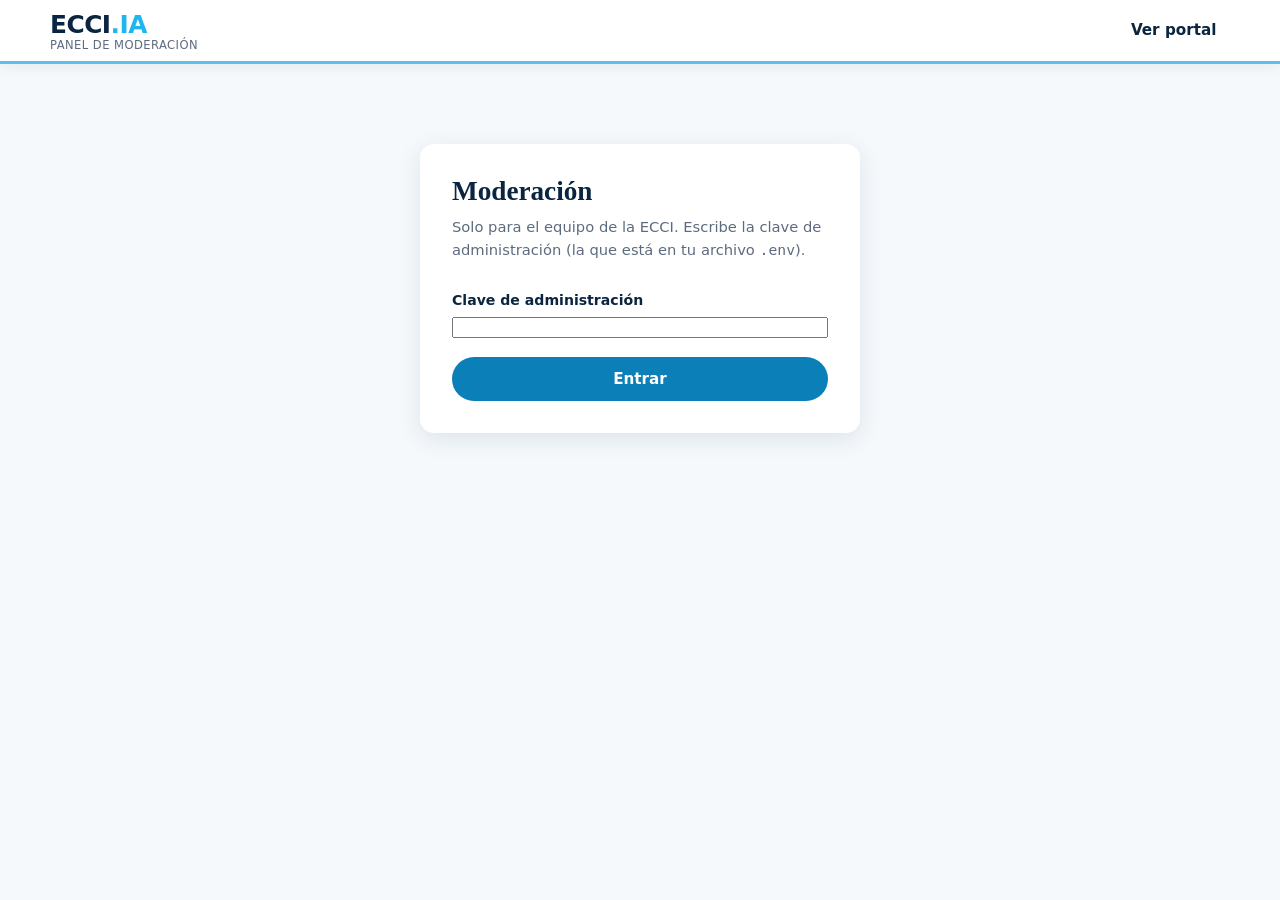
==== admin.html @ 91861bcd "Primera versión del portal ECCI.IA" ====
<!DOCTYPE html>
<html lang="es">
<head>
  <meta charset="UTF-8">
  <meta name="viewport" content="width=device-width, initial-scale=1">
  <meta name="robots" content="noindex, nofollow">
  <title>Panel de moderación | ECCI.IA</title>
  <link rel="stylesheet" href="styles.css">
  <link rel="stylesheet" href="extra.css">
</head>
<body>
  <header class="site-header">
    <div class="contenedor header-fila">
      <a class="marca" href="index.html" aria-label="Volver al portal ECCI.IA">
        <span class="marca-texto">
          <strong>ECCI<span>.IA</span></strong>
          <small>Panel de moderación</small>
        </span>
      </a>
      <nav class="nav" aria-label="Navegación">
        <a href="index.html" id="ir-portal">Ver portal</a>
      </nav>
    </div>
  </header>

  <main class="contenedor admin-main">
    <!-- Acceso -->
    <section class="admin-login" id="acceso">
      <h1>Moderación</h1>
      <p>Solo para el equipo de la ECCI. Escribe la clave de administración (la que está en tu archivo <code>.env</code>).</p>
      <form id="form-acceso" autocomplete="off">
        <label for="clave">Clave de administración</label>
        <input type="password" id="clave" required minlength="1" autocomplete="off">
        <button class="btn btn-primario" type="submit">Entrar</button>
        <p class="mensaje" id="msg-acceso" role="alert"></p>
      </form>
    </section>

    <!-- Panel -->
    <section id="panel" hidden>
      <div class="admin-cabecera">
        <h1>Panel de moderación</h1>
        <button class="btn btn-fantasma" id="salir" type="button">Cerrar sesión</button>
      </div>

      <div class="admin-resumen" id="resumen"></div>

      <div class="admin-tabs" role="tablist">
        <button type="button" id="tab-noticias" class="activa" role="tab">Noticias</button>
        <button type="button" id="tab-opiniones" role="tab">Opiniones</button>
        <button type="button" id="tab-videos" role="tab">Videos</button>
      </div>

      <div class="admin-filtros">
        <label for="filtro">Mostrar</label>
        <select id="filtro">
          <option value="pendiente">Pendientes</option>
          <option value="aprobada">Aprobadas</option>
          <option value="rechazada">Rechazadas</option>
          <option value="todas">Todas</option>
        </select>
        <button class="btn btn-fantasma" id="recargar" type="button">Actualizar</button>
      </div>

      <p class="mensaje" id="msg-panel" role="alert"></p>
      <div class="admin-lista" id="lista"></div>
    </section>
  </main>

  <script>
  (function () {
    "use strict";

    function direccionApi() {
      if (typeof window.ECCI_API_BASE === "string") { return window.ECCI_API_BASE; }
      var local = location.hostname === "localhost" || location.hostname === "127.0.0.1";
      if (location.protocol === "file:" || (local && location.port !== "8000")) { return "http://localhost:8000"; }
      return "";
    }
    var API = direccionApi();
    var $ = function (id) { return document.getElementById(id); };

    var clave = "";
    try { clave = sessionStorage.getItem("ecci_admin") || ""; } catch (e) { clave = ""; }
    var tipo = "noticias";

    function guardarClave(v) {
      clave = v;
      try { if (v) { sessionStorage.setItem("ecci_admin", v); } else { sessionStorage.removeItem("ecci_admin"); } } catch (e) {}
    }

    function crear(tag, clase, texto) {
      var n = document.createElement(tag);
      if (clase) { n.className = clase; }
      if (texto !== undefined && texto !== null) { n.textContent = texto; }
      return n;
    }

    function mensaje(nodo, texto, clase) {
      nodo.textContent = texto || "";
      nodo.className = "mensaje" + (clase ? " " + clase : "");
    }

    function fecha(iso) {
      if (!iso) { return ""; }
      var d = new Date(iso);
      return isNaN(d) ? "" : d.toLocaleString("es-CR", { dateStyle: "medium", timeStyle: "short" });
    }

    function urlImagen(u) {
      if (typeof u !== "string") { return ""; }
      if (u.indexOf("/uploads/") === 0) { return API + u; }
      if (/^imagenes\/[\w.\-\/]+$/.test(u) && u.indexOf("..") === -1) { return u; }
      return "";
    }

    function pedir(metodo, ruta, cuerpo) {
      var ctl = new AbortController();
      var t = setTimeout(function () { ctl.abort(); }, 12000);
      var op = { method: metodo, headers: { "X-Admin-Key": clave }, signal: ctl.signal };
      if (cuerpo !== undefined) {
        op.headers["Content-Type"] = "application/json";
        op.body = JSON.stringify(cuerpo);
      }
      return fetch(API + ruta, op).then(function (r) {
        clearTimeout(t);
        return r.json().catch(function () { return {}; }).then(function (datos) {
          if (!r.ok) {
            var e = new Error(datos.detail || "Error " + r.status);
            e.estado = r.status;
            throw e;
          }
          return datos;
        });
      }, function () {
        clearTimeout(t);
        var e = new Error("No se pudo conectar con el servidor. ¿Está encendido (python main.py)?");
        e.estado = 0;
        throw e;
      });
    }

    function errorPanel(e) {
      if (e.estado === 401) {
        guardarClave("");
        mostrarAcceso();
        mensaje($("msg-acceso"), "Clave incorrecta o sesión vencida.", "error");
        return;
      }
      if (e.estado === 429) { mensaje($("msg-panel"), "Demasiados intentos. Espera unos minutos.", "error"); return; }
      if (e.estado === 503) { mensaje($("msg-panel"), "El servidor no está configurado o no llega a la base de datos: " + e.message, "error"); return; }
      mensaje($("msg-panel"), e.message, "error");
    }

    function mostrarAcceso() { $("panel").hidden = true; $("acceso").hidden = false; }
    function mostrarPanel() { $("acceso").hidden = true; $("panel").hidden = false; }

    /* ---------- Resumen ---------- */
    function pintarResumen(r) {
      var cont = $("resumen");
      cont.textContent = "";
      var partes = [
        ["Noticias pendientes", (r.noticias || {}).pendiente, true],
        ["Noticias aprobadas", (r.noticias || {}).aprobada, false],
        ["Opiniones pendientes", (r.opiniones || {}).pendiente, true],
        ["Opiniones aprobadas", (r.opiniones || {}).aprobada, false],
        ["Videos pendientes", (r.videos || {}).pendiente, true],
        ["Videos aprobados", (r.videos || {}).aprobada, false]
      ];
      partes.forEach(function (p) {
        var n = p[1] || 0;
        var c = crear("div", "contador" + (p[2] && n > 0 ? " alerta" : ""));
        c.appendChild(crear("strong", "", String(n)));
        c.appendChild(crear("span", "", p[0]));
        cont.appendChild(c);
      });
    }

    /* ---------- Lista ---------- */
    function accion(texto, clase, fn) {
      var b = crear("button", "btn " + clase, texto);
      b.type = "button";
      b.addEventListener("click", function () { b.disabled = true; fn().then(null, function () {}).then(function () { b.disabled = false; }); });
      return b;
    }

    function ejecutar(metodo, ruta, cuerpo) {
      mensaje($("msg-panel"), "");
      return pedir(metodo, ruta, cuerpo).then(cargar, errorPanel);
    }

    function tarjeta(d) {
      var it = crear("article", "admin-item");
      var et = crear("div", "admin-etiquetas");
      et.appendChild(crear("span", "estado " + d.estado, d.estado));
      if (tipo !== "opiniones" && d.categoria) { et.appendChild(crear("span", "meta", d.categoria)); }
      if (tipo === "opiniones" && d.tema) { et.appendChild(crear("span", "meta", d.tema)); }
      it.appendChild(et);

      if (tipo === "noticias") {
        it.appendChild(crear("h3", "", d.titulo));
        var meta = "Por " + d.autor + (d.correo ? " · " + d.correo : "") + " · " + fecha(d.fecha_creacion);
        it.appendChild(crear("p", "meta", meta));
        it.appendChild(crear("p", "", d.resumen));
        var img = urlImagen(d.imagen_url);
        if (img) { var i = crear("img"); i.src = img; i.alt = "Imagen enviada con la noticia"; i.loading = "lazy"; it.appendChild(i); }
        var det = crear("details");
        det.appendChild(crear("summary", "", "Leer contenido completo"));
        var div = crear("div");
        div.appendChild(crear("p", "", d.contenido));
        det.appendChild(div);
        it.appendChild(det);
      } else if (tipo === "videos") {
        it.appendChild(crear("h3", "", d.titulo));
        it.appendChild(crear("p", "meta", "Por " + d.autor + (d.correo ? " · " + d.correo : "") + " · " + fecha(d.fecha_creacion)));
        if (d.descripcion) { it.appendChild(crear("p", "", d.descripcion)); }
        if (/^[A-Za-z0-9_-]{11}$/.test(d.youtube_id || "")) {
          var mini = crear("img");
          mini.src = "https://i.ytimg.com/vi/" + d.youtube_id + "/hqdefault.jpg";
          mini.alt = "Miniatura del video";
          mini.loading = "lazy";
          it.appendChild(mini);
          var ver = crear("a", "enlace-video", "Ver el video en YouTube ↗");
          ver.href = "https://www.youtube.com/watch?v=" + d.youtube_id;
          ver.target = "_blank";
          ver.rel = "noopener noreferrer";
          it.appendChild(ver);
        }
      } else {
        it.appendChild(crear("p", "meta", d.nombre + " · " + fecha(d.fecha_creacion)));
        it.appendChild(crear("p", "", d.texto));
      }

      if (d.estado === "rechazada" && d.motivo_rechazo) {
        it.appendChild(crear("p", "motivo", "Motivo: " + d.motivo_rechazo));
      }

      var base = "/api/admin/" + tipo + "/" + encodeURIComponent(d.id);
      var ac = crear("div", "admin-acciones");
      if (d.estado !== "aprobada") {
        ac.appendChild(accion("Aprobar", "btn-ok", function () { return ejecutar("POST", base + "/aprobar"); }));
      }
      if (d.estado !== "rechazada") {
        ac.appendChild(accion("Rechazar", "btn-no", function () {
          var motivo = window.prompt("Motivo del rechazo (opcional, máx. 300 caracteres):", "");
          if (motivo === null) { return Promise.resolve(); }
          return ejecutar("POST", base + "/rechazar", { motivo: motivo.slice(0, 300) });
        }));
      }
      ac.appendChild(accion("Eliminar", "btn-borrar", function () {
        if (!window.confirm("¿Eliminar definitivamente? No se puede deshacer.")) { return Promise.resolve(); }
        return ejecutar("DELETE", base);
      }));
      it.appendChild(ac);
      return it;
    }

    function cargar() {
      var estado = $("filtro").value;
      var ruta = "/api/admin/" + tipo + (estado ? "?estado=" + encodeURIComponent(estado) : "");
      return Promise.all([pedir("GET", "/api/admin/resumen"), pedir("GET", ruta)]).then(function (res) {
        mostrarPanel();
        pintarResumen(res[0]);
        var items = Array.isArray(res[1]) ? res[1] : (res[1].items || []);
        var lista = $("lista");
        lista.textContent = "";
        if (!items.length) { lista.appendChild(crear("p", "vacio", "No hay elementos con este filtro.")); }
        items.forEach(function (d) { lista.appendChild(tarjeta(d)); });
      }, errorPanel);
    }

    function cambiarTab(nuevo) {
      tipo = nuevo;
      $("tab-noticias").className = nuevo === "noticias" ? "activa" : "";
      $("tab-opiniones").className = nuevo === "opiniones" ? "activa" : "";
      $("tab-videos").className = nuevo === "videos" ? "activa" : "";
      cargar();
    }

    $("form-acceso").addEventListener("submit", function (ev) {
      ev.preventDefault();
      var v = $("clave").value;
      if (!v) { return; }
      guardarClave(v);
      $("clave").value = "";
      mensaje($("msg-acceso"), "Comprobando...", "");
      cargar().then(function () { if (!$("acceso").hidden) { /* sigue en acceso: error mostrado */ } else { mensaje($("msg-acceso"), ""); } });
    });
    $("salir").addEventListener("click", function () { guardarClave(""); mostrarAcceso(); mensaje($("msg-acceso"), ""); });
    $("tab-noticias").addEventListener("click", function () { cambiarTab("noticias"); });
    $("tab-opiniones").addEventListener("click", function () { cambiarTab("opiniones"); });
    $("tab-videos").addEventListener("click", function () { cambiarTab("videos"); });
    $("filtro").addEventListener("change", cargar);
    $("recargar").addEventListener("click", cargar);

    if (clave) { cargar(); }
  })();
  </script>
</body>
</html>
---- styles.css ----
/* =========================================================
   ECCI.IA · Portal de noticias de inteligencia artificial
   Paleta tomada de los logos ECCI / UCR
   ========================================================= */

:root {
  --azul-ucr: #5bc0eb;
  --azul-ecci: #1fb6f0;
  --azul-fuerte: #0b7fb8;
  --marino: #0a2540;
  --marino-2: #10375e;
  --tinta: #14213d;
  --gris: #5d6b7e;
  --gris-claro: #e6edf4;
  --fondo: #f5f9fc;
  --blanco: #ffffff;
  --acento: #62C7E9;

  --radio: 14px;
  --sombra: 0 6px 24px rgba(10, 37, 64, .10);
  --sombra-fuerte: 0 14px 40px rgba(10, 37, 64, .18);

  --fuente: "Segoe UI", system-ui, -apple-system, "Helvetica Neue", Arial, sans-serif;
  --fuente-titulo: Georgia, "Times New Roman", serif;
}

*, *::before, *::after { box-sizing: border-box; }

html { scroll-behavior: smooth; scroll-padding-top: 200px; }

body {
  margin: 0;
  font-family: var(--fuente);
  color: var(--tinta);
  background: var(--fondo);
  line-height: 1.6;
}

img { max-width: 100%; display: block; }
a { color: inherit; text-decoration: none; }
h1, h2, h3 { line-height: 3.2; margin: 0; }
p { margin: 0 0 1em; }

.contenedor {
  width: min(1180px, 100% - 2.5rem);
  margin-inline: auto;
}

/* ---------- Botones ---------- */
.btn {
  display: inline-flex;
  align-items: center;
  justify-content: center;
  gap: .4rem;
  padding: .7rem 1.3rem;
  border-radius: 999px;
  font: 700 .95rem var(--fuente);
  border: 2px solid transparent;
  cursor: pointer;
  transition: transform .15s ease, box-shadow .15s ease, background .15s ease;
}
.btn:hover { transform: translateY(-2px); box-shadow: var(--sombra); }
.btn:focus-visible { outline: 3px solid var(--azul-ecci); outline-offset: 3px; }

.btn-primario { background: var(--azul-fuerte); color: #fff; }
.btn-primario:hover { background: var(--marino-2); }
.btn-claro { background: #fff; color: var(--marino); }
.btn-fantasma { background: transparent; color: var(--gris); border-color: var(--gris-claro); }
.btn-nav { background: var(--acento); color: #fff; padding: .55rem 1.1rem; }
.btn-nav:hover { background: #0b7fb8; }
.btn-grande { padding: 1rem 2rem; font-size: 1.05rem; }

/* ---------- Encabezado ---------- */
.site-header {
  position: sticky;
  top: 0;
  z-index: 50;
  background: var(--blanco);
  border-bottom: 3px solid var(--azul-ucr);
  box-shadow: 0 2px 14px rgba(10, 37, 64, .08);
}
.header-fila {
  display: flex;
  align-items: center;
  justify-content: space-between;
  gap: 1.5rem;
  padding-block: .6rem;
}
.marca { display: flex; align-items: center; gap: .9rem; }
.logo-ecci { height: 58px; width: 58px; object-fit: contain; }
.logo-ucr { height: 46px; width: auto; object-fit: contain; }
.marca-texto { display: flex; flex-direction: column; line-height: 1.1; }
.marca-texto strong {
  font: 800 1.55rem var(--fuente);
  letter-spacing: -.02em;
  color: var(--marino);
}
.marca-texto strong span { color: var(--azul-ecci); }
.marca-texto small { color: var(--gris); font-size: .72rem; letter-spacing: .04em; text-transform: uppercase; }

.nav { display: flex; align-items: center; gap: .3rem; flex-wrap: wrap; justify-content: center; }
.nav a:not(.btn) {
  padding: .5rem .85rem;
  border-radius: 8px;
  font-weight: 600;
  font-size: .95rem;
  color: var(--marino);
  transition: background .15s, color .15s;
}
.nav a:not(.btn):hover { background: var(--gris-claro); color: var(--azul-fuerte); }

/* ---------- Headline (cinta) ---------- */
.headline { background: var(--marino); color: #fff; overflow: hidden; }
.headline-fila { display: flex; align-items: center; gap: 1rem; }
.headline-etiqueta {
  flex: none;
  display: inline-flex;
  align-items: center;
  gap: .5rem;
  background: var(--acento);
  color: #fff;
  padding: .7rem 1rem;
  font: 800 .8rem var(--fuente);
  letter-spacing: .12em;
}
.punto {
  width: 8px; height: 8px; border-radius: 50%;
  background: #fff;
  animation: parpadeo 1.2s infinite;
}
.cinta { flex: 1; overflow: hidden; mask-image: linear-gradient(90deg, transparent, #000 4%, #000 96%, transparent); }
.cinta-pista {
  display: flex;
  width: max-content;
  gap: 3rem;
  animation: desfile 60s linear infinite;
}
.cinta:hover .cinta-pista { animation-play-state: paused; }
.cinta-pista span { white-space: nowrap; font-weight: 600; font-size: .95rem; }
.cinta-pista span::before { content: "◆"; color: var(--azul-ucr); margin-right: 1rem; }

@keyframes desfile { to { transform: translateX(-50%); } }
@keyframes parpadeo { 50% { opacity: .25; } }

/* ---------- Secciones ---------- */
.seccion { padding-block: 4rem; }
.seccion-oscura { background: linear-gradient(135deg, var(--marino) 0%, var(--marino-2) 100%); color: #fff; }
.seccion-suave { background: var(--gris-claro); }

.seccion-titulo { margin-bottom: 2rem; }
.seccion-titulo h2 {
  font: 800 clamp(1.8rem, 3.5vw, 2.5rem) var(--fuente-titulo);
  color: var(--marino);
  display: inline-block;
  padding-bottom: .35rem;
  border-bottom: 5px solid var(--azul-ecci);
}
.seccion-titulo p { color: var(--gris); margin: .7rem 0 0; }
.seccion-titulo.claro h2 { color: #fff; }
.seccion-titulo.claro p { color: #b9cee3; }

/* ---------- Más noticias (scroll horizontal, versión grande) ---------- */
.mas-noticias {
  background: var(--blanco);
  border-radius: var(--radio);
  box-shadow: var(--sombra);
  padding: 1.6rem 1.6rem 1.8rem;
  margin-bottom: 2.4rem;
}
.mas-noticias-cabecera {
  display: flex;
  align-items: center;
  justify-content: space-between;
  flex-wrap: wrap;
  gap: .8rem 1rem;
  margin-bottom: 1.2rem;
}
.mas-noticias-cabecera h3 {
  font: 800 1.15rem var(--fuente);
  letter-spacing: .12em;
  text-transform: uppercase;
  color: var(--azul-fuerte);
}
.mas-noticias-controles { display: flex; align-items: center; gap: .6rem; }
.pista-scroll { color: var(--gris); font-size: .88rem; margin-right: .4rem; }

.flecha {
  width: 46px; height: 46px;
  display: grid; place-items: center;
  border-radius: 50%;
  border: 2px solid var(--azul-ecci);
  background: var(--blanco);
  color: var(--azul-fuerte);
  font: 800 1.35rem var(--fuente);
  cursor: pointer;
  transition: background .15s, color .15s, transform .15s;
}
.flecha:hover { background: var(--azul-ecci); color: #fff; transform: scale(1.06); }
.flecha:focus-visible { outline: 3px solid var(--azul-ecci); outline-offset: 3px; }

.scroll-noticias {
  display: flex;
  gap: 1.3rem;
  overflow-x: auto;
  padding-bottom: 1.2rem;
  scroll-snap-type: x mandatory;
  scroll-behavior: smooth;
}
/* Safari y navegadores antiguos */
.scroll-noticias::-webkit-scrollbar { height: 14px; }
.scroll-noticias::-webkit-scrollbar-track { background: var(--gris-claro); border-radius: 200px; }
.scroll-noticias::-webkit-scrollbar-thumb { background: var(--azul-ecci); border-radius: 40px; }
.scroll-noticias:focus-visible { outline: 3px solid var(--azul-ecci); outline-offset: 4px; }

.mini {
  flex: 0 0 360px;
  scroll-snap-align: start;
  display: flex;
  flex-direction: column;
  gap: .55rem;
  background: var(--fondo);
  border-radius: 14px;
  overflow: hidden;
  transition: transform .2s, box-shadow .2s, background .2s;
}
.mini:hover { transform: translateY(-4px); box-shadow: var(--sombra); background: #fff; }

.mini-img { display: block; height: 150px; position: relative; background: linear-gradient(135deg, #0b7fb8, #5bc0eb); }
.mini-img::after {
  content: "";
  position: absolute; inset: 0;
  background:
    radial-gradient(circle at 80% 20%, rgba(255,255,255,.3) 0, transparent 40%),
    repeating-linear-gradient(135deg, rgba(255,255,255,.07) 0 12px, transparent 12px 24px);
}
.mini:nth-child(7n+2) .mini-img { background: linear-gradient(135deg, #10375e, #1fb6f0); }
.mini:nth-child(7n+3) .mini-img { background: linear-gradient(135deg, #ff5a4f, #ffb14f); }
.mini:nth-child(7n+4) .mini-img { background: linear-gradient(135deg, #0a2540, #5bc0eb); }
.mini:nth-child(7n+5) .mini-img { background: linear-gradient(135deg, #1fb6f0, #7b61ff); }
.mini:nth-child(7n+6) .mini-img { background: linear-gradient(135deg, #14213d, #ff5a4f); }
.mini:nth-child(7n+7) .mini-img { background: linear-gradient(135deg, #0b7fb8, #34d1a0); }

.mini-cat, .mini strong, .mini small { padding-inline: 1.2rem; }
.mini-cat { padding-top: .9rem; font: 700 .76rem var(--fuente); letter-spacing: .08em; text-transform: uppercase; color: var(--azul-fuerte); }
.mini strong { font-size: 1.15rem; line-height: 1.3; color: var(--marino); }
.mini small { color: var(--gris); margin-top: auto; padding-bottom: 1.2rem; font-size: .85rem; }

/* ---------- Tarjetas (3 noticias) ---------- */
.grid-3 { display: grid; grid-template-columns: repeat(3, 1fr); gap: 1.6rem; }

.tarjeta {
  background: var(--blanco);
  border-radius: var(--radio);
  overflow: hidden;
  box-shadow: var(--sombra);
  display: flex;
  flex-direction: column;
  transition: transform .2s, box-shadow .2s;
}
.tarjeta:hover { transform: translateY(-6px); box-shadow: var(--sombra-fuerte); }

.tarjeta-img { height: 190px; position: relative; }
.tarjeta-img::after {
  content: "";
  position: absolute; inset: 0;
  background:
    radial-gradient(circle at 80% 20%, rgba(255,255,255,.35) 0, transparent 40%),
    repeating-linear-gradient(135deg, rgba(255,255,255,.07) 0 12px, transparent 12px 24px);
}
.img-a { background: linear-gradient(135deg, #0b7fb8, #5bc0eb); }
.img-b { background: linear-gradient(135deg, #10375e, #1fb6f0); }
.img-c { background: linear-gradient(135deg, #ff5a4f, #ffb14f); }

.tarjeta-cuerpo { padding: 1.3rem 1.3rem 1.4rem; display: flex; flex-direction: column; flex: 1; }
.etiqueta {
  align-self: flex-start;
  background: #e1f4fc;
  color: var(--azul-fuerte);
  font: 700 .72rem var(--fuente);
  letter-spacing: .08em;
  text-transform: uppercase;
  padding: .3rem .65rem;
  border-radius: 6px;
  margin-bottom: .8rem;
}
.tarjeta h3 { font: 700 1.2rem var(--fuente-titulo); margin-bottom: .7rem; }
.tarjeta h3 a:hover { color: var(--azul-fuerte); }
.tarjeta p { color: var(--gris); font-size: .95rem; }
.meta { color: var(--gris); font-size: .82rem; margin-top: auto; }

.nota-dev { margin-top: 1.2rem; color: var(--gris); font-size: .82rem; font-style: italic; }

/* ---------- Última noticia ---------- */
.ultima {
  display: grid;
  grid-template-columns: 1.05fr 1fr;
  gap: 2.5rem;
  align-items: center;
}
.ultima-foto { margin: 0; position: relative; }
.ultima-foto img {
  width: 100%;
  aspect-ratio: 1 / 1;
  object-fit: cover;
  border-radius: var(--radio);
  box-shadow: var(--sombra-fuerte);
  border: 4px solid rgba(255,255,255,.12);
}
.ultima-foto figcaption { margin-top: .7rem; color: #b9cee3; font-size: .85rem; }

.ultima-texto h3 {
  font: 800 clamp(1.6rem, 3vw, 2.3rem) var(--fuente-titulo);
  margin-bottom: 1rem;
}
.etiqueta-clara { background: var(--acento); color: #fff; }
.bajada { font-size: 1.1rem; color: #e3effa; font-weight: 600; }
.ultima-texto p { color: #c7d9ea; }
.meta-clara { color: #9fb7cf; margin-bottom: 1.4rem; }

/* ---------- Videos ---------- */
.grid-videos { display: grid; grid-template-columns: repeat(3, 1fr); gap: 1.6rem; }
.video h3 { font: 700 1.05rem var(--fuente); margin: .9rem 0 .2rem; }
.video .meta { margin: 0; }

.video-marco {
  position: relative;
  display: block;
  aspect-ratio: 16 / 9;
  border-radius: var(--radio);
  overflow: hidden;
  box-shadow: var(--sombra);
}
.video-marco::before {
  content: "";
  position: absolute; inset: 0;
  background: radial-gradient(circle at 25% 25%, rgba(255,255,255,.25), transparent 45%);
}
.video-marco::after {
  content: "";
  position: absolute; inset: 0;
  background: rgba(10, 37, 64, .25);
  transition: background .2s;
}
.video-marco:hover::after { background: rgba(10, 37, 64, .05); }
.v-a { background: linear-gradient(135deg, #10375e, #5bc0eb); }
.v-b { background: linear-gradient(135deg, #0b7fb8, #14213d); }
.v-c { background: linear-gradient(135deg, #1fb6f0, #ff5a4f); }

.video iframe { width: 100%; aspect-ratio: 16 / 9; border: 0; border-radius: var(--radio); }

.play {
  position: absolute; z-index: 2;
  top: 50%; left: 50%;
  width: 64px; height: 64px;
  transform: translate(-50%, -50%);
  background: rgba(255,255,255,.95);
  border-radius: 50%;
  box-shadow: 0 6px 20px rgba(0,0,0,.3);
  transition: transform .2s;
}
.play::after {
  content: "";
  position: absolute;
  top: 50%; left: 54%;
  transform: translate(-50%, -50%);
  border-style: solid;
  border-width: 11px 0 11px 18px;
  border-color: transparent transparent transparent var(--acento);
}
.video-marco:hover .play { transform: translate(-50%, -50%) scale(1.12); }
.duracion {
  position: absolute; z-index: 2;
  right: .7rem; bottom: .6rem;
  background: rgba(10, 37, 64, .85);
  color: #fff;
  font: 700 .78rem var(--fuente);
  padding: .15rem .5rem;
  border-radius: 6px;
}

/* ---------- Opinión / foro ---------- */
.foro { display: grid; grid-template-columns: 380px 1fr; gap: 2rem; align-items: start; }

.foro-form, .modal-caja form { display: flex; flex-direction: column; }
.foro-form {
  background: var(--blanco);
  padding: 1.6rem;
  border-radius: var(--radio);
  box-shadow: var(--sombra);
  position: sticky;
  top: 100px;
}
.foro-form h3 { font: 800 1.3rem var(--fuente-titulo); margin-bottom: .8rem; }

label { font-weight: 600; font-size: .88rem; margin: .8rem 0 .3rem; color: var(--marino); }
input[type="text"], input[type="email"], input[type="file"], select, textarea {
  width: 100%;
  font: 400 .95rem var(--fuente);
  color: var(--tinta);
  padding: .7rem .85rem;
  background: var(--fondo);
  border: 2px solid var(--gris-claro);
  border-radius: 10px;
  transition: border-color .15s, background .15s;
}
input:focus, select:focus, textarea:focus {
  outline: none;
  border-color: var(--azul-ecci);
  background: #fff;
}
textarea { resize: vertical; }
.foro-form .btn { margin-top: 1.1rem; }
.aviso { color: var(--gris); margin-top: .7rem; font-size: .8rem; }

.hilo { display: flex; flex-direction: column; gap: 1.1rem; }
.comentario {
  display: flex;
  gap: 1rem;
  background: var(--blanco);
  border-radius: var(--radio);
  padding: 1.2rem 1.3rem;
  box-shadow: var(--sombra);
}
.avatar {
  flex: none;
  width: 46px; height: 46px;
  border-radius: 50%;
  display: grid; place-items: center;
  background: var(--azul-fuerte);
  color: #fff;
  font: 800 1.1rem var(--fuente);
}
.av2 { background: var(--acento); }
.av3 { background: var(--marino-2); }
.comentario-cuerpo { flex: 1; }
.comentario header { display: flex; flex-wrap: wrap; gap: .3rem .8rem; align-items: center; margin-bottom: .4rem; }
.comentario .tema {
  background: #e1f4fc; color: var(--azul-fuerte);
  font: 700 .7rem var(--fuente); letter-spacing: .05em; text-transform: uppercase;
  padding: .15rem .55rem; border-radius: 6px;
}
.comentario time { color: var(--gris); font-size: .8rem; margin-left: auto; }
.comentario p { margin-bottom: .6rem; color: #2a3a52; }
.acciones { display: flex; gap: 1.2rem; color: var(--gris); font-size: .85rem; }

/* ---------- Nota de debate (cambia sola, estilo "notas") ---------- */
.seccion-titulo p.debate {
  display: flex;
  flex-wrap: wrap;
  align-items: center;
  gap: .7rem 1rem;
  margin: 1.2rem 0 0;
}
.debate-etiqueta {
  background: var(--acento);
  color: #fff;
  font: 800 .72rem var(--fuente);
  letter-spacing: .1em;
  text-transform: uppercase;
  padding: .3rem .7rem;
  border-radius: 6px;
}
.debate-tema {
  display: inline-block;
  max-width: 100%;
  color: var(--marino);
  font: 700 clamp(1rem, 2vw, 1.25rem) var(--fuente-titulo);
  opacity: 1;
  transform: translateY(0);
  transition: opacity .5s ease, transform .5s ease;
}

.debate-tema.saliendo { opacity: 0; transform: translateY(8px); }

/* ---------- Llamado a la acción ---------- */
.cta { background: linear-gradient(100deg, var(--azul-fuerte), var(--azul-ecci)); color: #fff; padding-block: 3rem; }
.cta-fila { display: flex; align-items: center; justify-content: space-between; gap: 2rem; flex-wrap: wrap; }
.cta h2 { font: 800 clamp(1.5rem, 3vw, 2.1rem) var(--fuente-titulo); margin-bottom: .4rem; }
.cta p { margin: 0; opacity: .95; }

/* ---------- Pie ---------- */
.site-footer { background: var(--blanco); border-top: 4px solid var(--azul-ucr); padding-block: 2rem; }
.footer-fila { display: flex; align-items: center; gap: 2rem; flex-wrap: wrap; justify-content: space-between; }
.footer-logos { display: flex; align-items: center; gap: 1.4rem; }
.site-footer p { margin: 0; color: var(--gris); font-size: .88rem; }

/* ---------- Modal "Subir noticia" (solo CSS con :target) ---------- */
.modal {
  position: fixed;
  inset: 0;
  z-index: 100;
  display: none;
  align-items: center;
  justify-content: center;
  padding: 1rem;
}
.modal:target { display: flex; animation: aparecer .2s ease; }
.modal-fondo { position: absolute; inset: 0; background: rgba(10, 37, 64, .65); backdrop-filter: blur(4px); }
.modal-caja {
  position: relative;
  width: min(680px, 100%);
  max-height: 92vh;
  overflow-y: auto;
  background: var(--blanco);
  border-radius: 18px;
  padding: 2rem;
  box-shadow: var(--sombra-fuerte);
}
.modal-caja h2 { font: 800 1.7rem var(--fuente-titulo); color: var(--marino); }
.modal-intro { color: var(--gris); font-size: .92rem; margin: .5rem 0 .5rem; }
.modal-cerrar {
  position: absolute; top: .9rem; right: 1.1rem;
  font-size: 2rem; line-height: 1; color: var(--gris);
  width: 40px; height: 40px; display: grid; place-items: center;
  border-radius: 50%;
}
.modal-cerrar:hover { background: var(--gris-claro); color: var(--marino); }
.campo-2 { display: grid; grid-template-columns: 1fr 1fr; gap: 1rem; }
.check { display: flex; gap: .6rem; align-items: flex-start; font-weight: 400; font-size: .85rem; color: var(--gris); margin-top: 1.1rem; }
.check input { margin-top: .25rem; accent-color: var(--azul-fuerte); }
.modal-botones { display: flex; justify-content: flex-end; gap: .8rem; margin-top: 1.4rem; flex-wrap: wrap; }

@keyframes aparecer { from { opacity: 0; } }

/* ---------- Responsive ---------- */
@media (max-width: 980px) {
  .grid-3, .grid-videos { grid-template-columns: repeat(2, 1fr); }
  .ultima, .foro { grid-template-columns: 1fr; }
  .foro-form { position: static; }
  .header-fila { flex-wrap: wrap; }
  .logo-ucr { display: none; }
}

@media (max-width: 640px) {
  .grid-3, .grid-videos, .campo-2 { grid-template-columns: 1fr; }
  .seccion { padding-block: 2.8rem; }
  .marca-texto small { display: none; }
  .nav { width: 100%; justify-content: flex-start; }
  .headline-etiqueta { padding: .7rem .7rem; font-size: .7rem; }
  .mini { flex-basis: 290px; }
  .modal-caja { padding: 1.4rem; }
  .cta-fila { flex-direction: column; align-items: flex-start; }
}

@media (prefers-reduced-motion: reduce) {
  html { scroll-behavior: auto; }
  .cinta-pista, .punto { animation: none; }
  .scroll-noticias { scroll-behavior: auto; }
  .debate-tema { transition: none; }
  .btn, .tarjeta, .mini { transition: none; }
}
---- extra.css ----
[hidden] { display: none !important; }


.trampa {
  position: absolute !important;
  left: -9999px !important;
  width: 1px !important;
  height: 1px !important;
  opacity: 0 !important;
  pointer-events: none !important;
}


.mensaje {
  margin: 1rem 0 0;
  padding: .8rem 1rem;
  border-radius: 10px;
  font-size: .92rem;
  font-weight: 600;
  line-height: 1.4;
}
.mensaje:empty { display: none; }
.mensaje.ok { background: #e3f7ec; color: #11633a; border: 1px solid #a8e0c1; }
.mensaje.error { background: #fdeceb; color: #9b1c14; border: 1px solid #f3b4af; }


.aviso-pagina {
  position: sticky;
  top: 0;
  z-index: 60;
  background: #fff4d6;
  color: #6b4b00;
  border-bottom: 2px solid #f0c75e;
  text-align: center;
  padding: .55rem 1rem;
  font-size: .9rem;
  font-weight: 600;
}
.aviso-pagina.error { background: #fdeceb; color: #9b1c14; border-color: #f3b4af; }


.vacio {
  margin: 0;
  padding: 1.6rem 1rem;
  text-align: center;
  color: var(--gris);
  background: var(--fondo);
  border-radius: var(--radio);
  font-weight: 600;
}
.grid-3 .vacio { grid-column: 1 / -1; }
.scroll-noticias .vacio { flex: 1; }
.vacio-claro { background: rgba(255, 255, 255, .08); color: #c7d9ea; }

.con-foto::after { display: none; }

body:has(.modal:target) { overflow: hidden; }

.lector { width: min(760px, 100%); }
.lector h2 { margin: .4rem 0 .5rem; padding-right: 2.2rem; }
.lector .meta { margin: 0 0 1rem; }
.lector img {
  width: 100%;
  max-height: 380px;
  object-fit: cover;
  border-radius: 12px;
  margin: 0 0 1.2rem;
}
.lector-texto p { white-space: pre-line; color: #2a3a52; font-size: 1.02rem; line-height: 1.7; }


.grid-videos .vacio { grid-column: 1 / -1; }
button.video-marco {
  width: 100%;
  padding: 0;
  border: 0;
  cursor: pointer;
  font: inherit;
  background: var(--marino) center / cover no-repeat;
}
button.video-marco:focus-visible { outline: 3px solid var(--azul-ecci); outline-offset: 3px; }
.con-miniatura::before { display: none; }
.video-desc { margin: .2rem 0 .3rem; color: #2a3a52; font-size: .92rem; line-height: 1.5; overflow-wrap: anywhere; }
.videos-pie { display: flex; justify-content: center; margin-top: 1.8rem; }


.admin-main { padding-block: 2rem 4rem; }
.admin-login {
  max-width: 440px;
  margin: 3rem auto;
  background: var(--blanco);
  padding: 2rem;
  border-radius: var(--radio);
  box-shadow: var(--sombra);
}
.admin-login h1 { font: 800 1.7rem var(--fuente-titulo); color: var(--marino); margin-bottom: .5rem; }
.admin-login p { color: var(--gris); font-size: .92rem; }
.admin-login form { display: flex; flex-direction: column; }
.admin-login .btn { margin-top: 1.2rem; }

.admin-cabecera { display: flex; align-items: center; justify-content: space-between; flex-wrap: wrap; gap: 1rem; margin-bottom: 1.4rem; }
.admin-cabecera h1 { font: 800 clamp(1.5rem, 3vw, 2rem) var(--fuente-titulo); color: var(--marino); }

.admin-resumen { display: grid; grid-template-columns: repeat(auto-fit, minmax(190px, 1fr)); gap: 1rem; margin-bottom: 1.6rem; }
.contador {
  background: var(--blanco);
  border-radius: var(--radio);
  box-shadow: var(--sombra);
  padding: 1rem 1.2rem;
  border-left: 5px solid var(--azul-ecci);
}
.contador strong { display: block; font-size: 1.9rem; line-height: 1.1; color: var(--marino); }
.contador span { color: var(--gris); font-size: .85rem; font-weight: 600; }
.contador.alerta { border-left-color: var(--acento); }

.admin-tabs { display: flex; gap: .5rem; margin-bottom: 1rem; flex-wrap: wrap; }
.admin-tabs button {
  font: 700 .95rem var(--fuente);
  padding: .6rem 1.2rem;
  border-radius: 999px;
  border: 2px solid var(--azul-ecci);
  background: var(--blanco);
  color: var(--azul-fuerte);
  cursor: pointer;
}
.admin-tabs button.activa { background: var(--azul-fuerte); border-color: var(--azul-fuerte); color: #fff; }

.admin-filtros { display: flex; align-items: center; gap: .8rem; flex-wrap: wrap; margin-bottom: 1.2rem; }
.admin-filtros label { margin: 0; }
.admin-filtros select { width: auto; min-width: 170px; }

.admin-lista { display: flex; flex-direction: column; gap: 1rem; }
.admin-item {
  background: var(--blanco);
  border-radius: var(--radio);
  box-shadow: var(--sombra);
  padding: 1.2rem 1.3rem;
  display: grid;
  gap: .6rem;
}
.admin-item h3 { font: 700 1.15rem var(--fuente-titulo); color: var(--marino); }
.admin-item p { margin: 0; color: #2a3a52; white-space: pre-line; overflow-wrap: anywhere; }
.admin-item .meta { margin: 0; }
.admin-item details summary { cursor: pointer; font-weight: 700; color: var(--azul-fuerte); }
.admin-item details div { margin-top: .6rem; }
.admin-item details p { margin-bottom: .8rem; }
.admin-item img { max-width: 260px; max-height: 170px; border-radius: 10px; object-fit: cover; border: 1px solid var(--gris-claro); }
.enlace-video { font-weight: 700; color: var(--azul-fuerte); justify-self: start; }
.admin-etiquetas { display: flex; gap: .5rem; flex-wrap: wrap; align-items: center; }
.estado {
  font: 800 .7rem var(--fuente);
  letter-spacing: .08em;
  text-transform: uppercase;
  padding: .25rem .6rem;
  border-radius: 6px;
}
.estado.pendiente { background: #fff1c9; color: #7a5a00; }
.estado.aprobada { background: #dff5e8; color: #11633a; }
.estado.rechazada { background: #fdeceb; color: #9b1c14; }
.motivo { background: #fdeceb; color: #9b1c14; padding: .5rem .8rem; border-radius: 8px; font-size: .9rem; }
.admin-acciones { display: flex; gap: .6rem; flex-wrap: wrap; margin-top: .3rem; }
.btn-ok { background: #1a9560; color: #fff; padding: .5rem 1.1rem; }
.btn-ok:hover { background: #137a4e; }
.btn-no { background: #fff; color: #b3261e; border-color: #e7aaa6; padding: .5rem 1.1rem; }
.btn-no:hover { background: #fdeceb; }
.btn-borrar { background: transparent; color: var(--gris); border-color: var(--gris-claro); padding: .5rem 1.1rem; }
.btn-borrar:hover { color: #b3261e; border-color: #e7aaa6; }

@media (max-width: 640px) {
  .admin-item img { max-width: 100%; }
  .admin-login { margin: 1.5rem auto; padding: 1.4rem; }
}
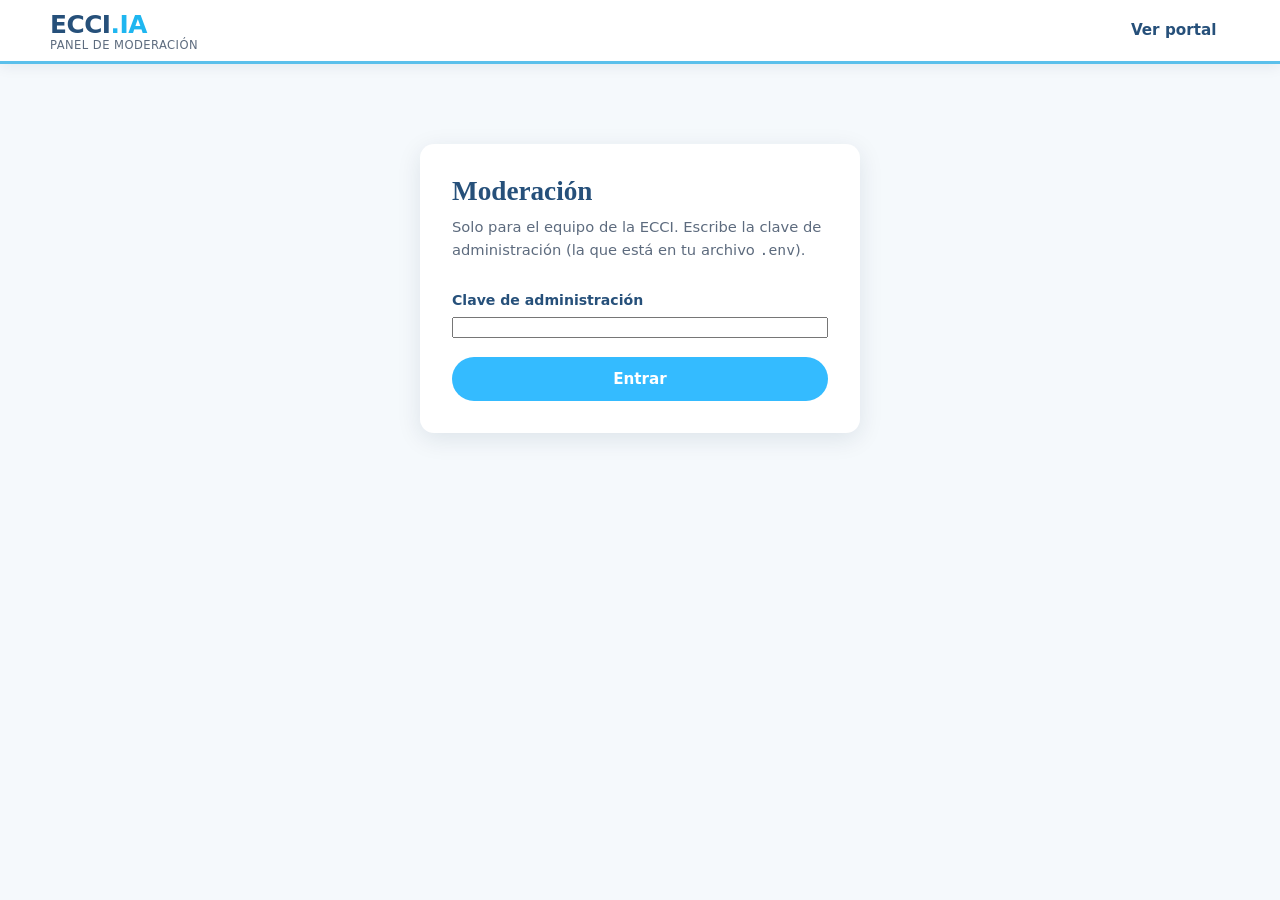
==== commit d80c252c: "likes y comentarios" ====
--- a/admin.html
+++ b/admin.html
@@ -49,6 +49,7 @@
         <button type="button" id="tab-noticias" class="activa" role="tab">Noticias</button>
         <button type="button" id="tab-opiniones" role="tab">Opiniones</button>
         <button type="button" id="tab-videos" role="tab">Videos</button>
+        <button type="button" id="tab-comentarios" role="tab">Comentarios</button>
       </div>
 
       <div class="admin-filtros">
@@ -110,6 +111,7 @@
     function urlImagen(u) {
       if (typeof u !== "string") { return ""; }
       if (u.indexOf("/uploads/") === 0) { return API + u; }
+      if (/^https:\/\/res\.cloudinary\.com\/[\w-]+\/image\/upload\/[\w.\/-]+$/.test(u) && u.indexOf("..") === -1) { return u; }
       if (/^imagenes\/[\w.\-\/]+$/.test(u) && u.indexOf("..") === -1) { return u; }
       return "";
     }
@@ -165,7 +167,9 @@
         ["Opiniones pendientes", (r.opiniones || {}).pendiente, true],
         ["Opiniones aprobadas", (r.opiniones || {}).aprobada, false],
         ["Videos pendientes", (r.videos || {}).pendiente, true],
-        ["Videos aprobados", (r.videos || {}).aprobada, false]
+        ["Videos aprobados", (r.videos || {}).aprobada, false],
+        ["Comentarios pendientes", (r.comentarios || {}).pendiente, true],
+        ["Comentarios aprobados", (r.comentarios || {}).aprobada, false]
       ];
       partes.forEach(function (p) {
         var n = p[1] || 0;
@@ -226,8 +230,14 @@
           ver.rel = "noopener noreferrer";
           it.appendChild(ver);
         }
+      } else if (tipo === "comentarios") {
+        it.appendChild(crear("p", "meta", d.nombre + " · " + fecha(d.fecha_creacion)));
+        it.appendChild(crear("p", "", d.texto));
+        var origen = d.opinion ? "Responde a " + d.opinion.nombre + ": «" + d.opinion.texto + "»" : "La opinión original ya no existe.";
+        it.appendChild(crear("p", "meta", origen));
       } else {
-        it.appendChild(crear("p", "meta", d.nombre + " · " + fecha(d.fecha_creacion)));
+        var pie = d.nombre + " · " + fecha(d.fecha_creacion) + (d.likes ? " · 👍 " + d.likes : "");
+        it.appendChild(crear("p", "meta", pie));
         it.appendChild(crear("p", "", d.texto));
       }
 
@@ -274,6 +284,7 @@
       $("tab-noticias").className = nuevo === "noticias" ? "activa" : "";
       $("tab-opiniones").className = nuevo === "opiniones" ? "activa" : "";
       $("tab-videos").className = nuevo === "videos" ? "activa" : "";
+      $("tab-comentarios").className = nuevo === "comentarios" ? "activa" : "";
       cargar();
     }
 
@@ -290,6 +301,7 @@
     $("tab-noticias").addEventListener("click", function () { cambiarTab("noticias"); });
     $("tab-opiniones").addEventListener("click", function () { cambiarTab("opiniones"); });
     $("tab-videos").addEventListener("click", function () { cambiarTab("videos"); });
+    $("tab-comentarios").addEventListener("click", function () { cambiarTab("comentarios"); });
     $("filtro").addEventListener("change", cargar);
     $("recargar").addEventListener("click", cargar);
 
--- a/styles.css
+++ b/styles.css
@@ -6,8 +6,8 @@
 :root {
   --azul-ucr: #5bc0eb;
   --azul-ecci: #1fb6f0;
-  --azul-fuerte: #0b7fb8;
-  --marino: #0a2540;
+  --azul-fuerte: #34bbff;
+  --marino: #26507a;
   --marino-2: #10375e;
   --tinta: #14213d;
   --gris: #5d6b7e;
@@ -67,7 +67,7 @@
 .btn-claro { background: #fff; color: var(--marino); }
 .btn-fantasma { background: transparent; color: var(--gris); border-color: var(--gris-claro); }
 .btn-nav { background: var(--acento); color: #fff; padding: .55rem 1.1rem; }
-.btn-nav:hover { background: #0b7fb8; }
+.btn-nav:hover { background: #54c6ff; }
 .btn-grande { padding: 1rem 2rem; font-size: 1.05rem; }
 
 /* ---------- Encabezado ---------- */
@@ -238,7 +238,7 @@
 .mini:nth-child(7n+4) .mini-img { background: linear-gradient(135deg, #0a2540, #5bc0eb); }
 .mini:nth-child(7n+5) .mini-img { background: linear-gradient(135deg, #1fb6f0, #7b61ff); }
 .mini:nth-child(7n+6) .mini-img { background: linear-gradient(135deg, #14213d, #ff5a4f); }
-.mini:nth-child(7n+7) .mini-img { background: linear-gradient(135deg, #0b7fb8, #34d1a0); }
+.mini:nth-child(7n+7) .mini-img { background: linear-gradient(135deg, #14b1ff, #34d1a0); }
 
 .mini-cat, .mini strong, .mini small { padding-inline: 1.2rem; }
 .mini-cat { padding-top: .9rem; font: 700 .76rem var(--fuente); letter-spacing: .08em; text-transform: uppercase; color: var(--azul-fuerte); }
@@ -267,7 +267,7 @@
     radial-gradient(circle at 80% 20%, rgba(255,255,255,.35) 0, transparent 40%),
     repeating-linear-gradient(135deg, rgba(255,255,255,.07) 0 12px, transparent 12px 24px);
 }
-.img-a { background: linear-gradient(135deg, #0b7fb8, #5bc0eb); }
+.img-a { background: linear-gradient(135deg, #26aef1, #5bc0eb); }
 .img-b { background: linear-gradient(135deg, #10375e, #1fb6f0); }
 .img-c { background: linear-gradient(135deg, #ff5a4f, #ffb14f); }
 
@@ -443,6 +443,29 @@
 .comentario p { margin-bottom: .6rem; color: #2a3a52; }
 .acciones { display: flex; gap: 1.2rem; color: var(--gris); font-size: .85rem; }
 
+/* «Me gusta» y comentarios */
+.btn-accion {
+  font: 600 .85rem var(--fuente);
+  color: var(--gris);
+  background: none;
+  border: 1px solid var(--gris-claro);
+  border-radius: 999px;
+  padding: .3rem .8rem;
+  cursor: pointer;
+  transition: border-color .15s, color .15s;
+}
+.btn-accion:hover, .btn-accion:focus-visible { border-color: var(--azul-ecci); color: var(--marino); }
+.btn-accion.activo { background: #e1f4fc; border-color: var(--azul-ecci); color: var(--marino); }
+.btn-accion:disabled { opacity: .6; cursor: wait; }
+
+.respuestas { margin-top: 1rem; padding-left: 1rem; border-left: 3px solid var(--gris-claro); }
+.respuesta { margin-bottom: .9rem; }
+.respuesta header { margin-bottom: .2rem; }
+.respuesta p { margin: 0; }
+.form-comentario { display: flex; flex-direction: column; }
+.form-comentario label { margin-top: .5rem; }
+.form-comentario .btn { align-self: flex-start; margin-top: .7rem; }
+
 /* ---------- Nota de debate (cambia sola, estilo "notas") ---------- */
 .seccion-titulo p.debate {
   display: flex;
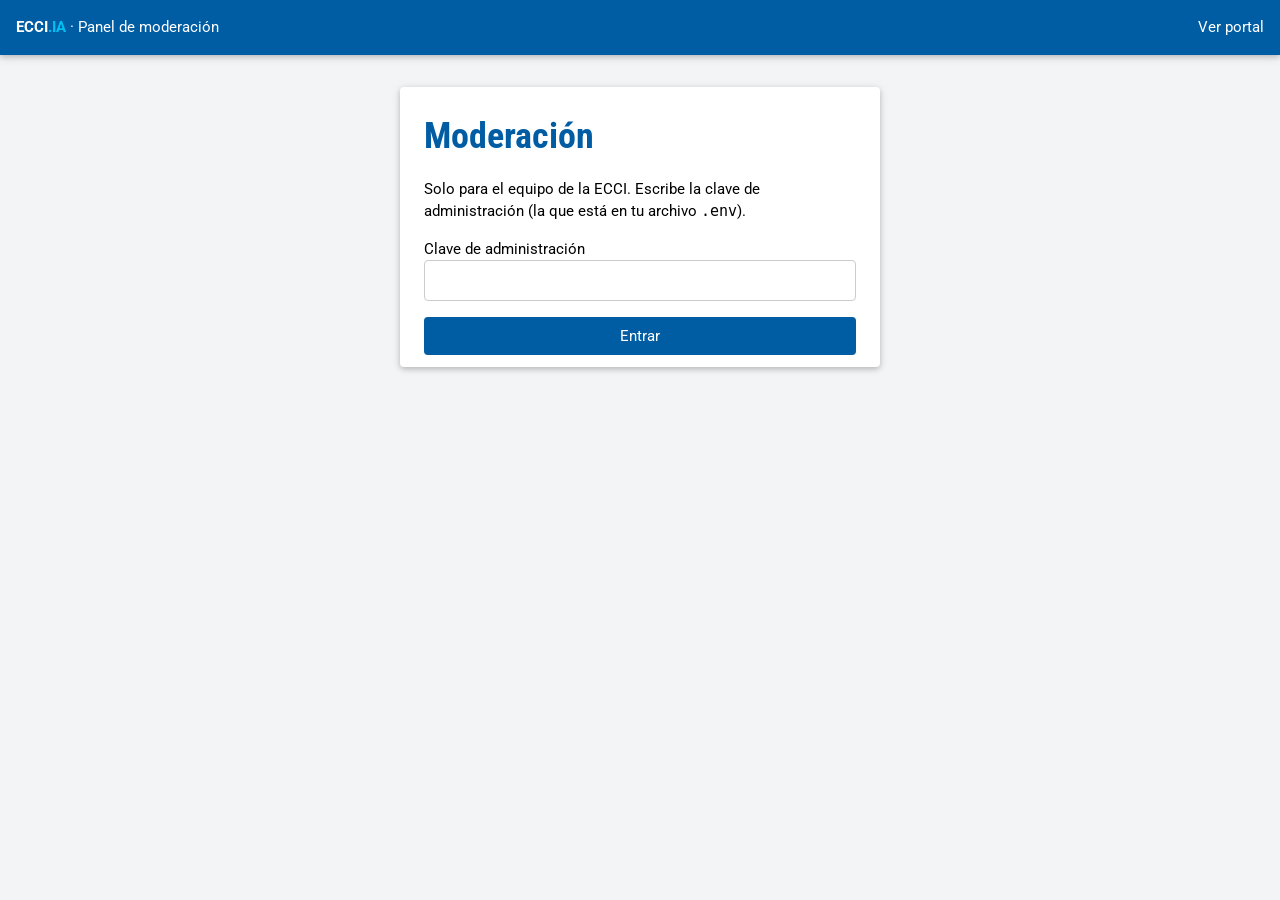
==== commit 0739afd6: "El codigo fue trasladado a W3.CSS" ====
--- a/admin.html
+++ b/admin.html
@@ -5,66 +5,60 @@
   <meta name="viewport" content="width=device-width, initial-scale=1">
   <meta name="robots" content="noindex, nofollow">
   <title>Panel de moderación | ECCI.IA</title>
-  <link rel="stylesheet" href="styles.css">
-  <link rel="stylesheet" href="extra.css">
+  <link rel="stylesheet" href="https://fonts.googleapis.com/css2?family=Roboto+Condensed:wght@700&family=Roboto:wght@400;500;700&display=swap">
+  <link rel="stylesheet" href="w3.css">
+  <link rel="stylesheet" href="ecci.css">
 </head>
 <body>
-  <header class="site-header">
-    <div class="contenedor header-fila">
-      <a class="marca" href="index.html" aria-label="Volver al portal ECCI.IA">
-        <span class="marca-texto">
-          <strong>ECCI<span>.IA</span></strong>
-          <small>Panel de moderación</small>
-        </span>
-      </a>
-      <nav class="nav" aria-label="Navegación">
-        <a href="index.html" id="ir-portal">Ver portal</a>
-      </nav>
-    </div>
+  <header class="w3-bar w3-ucr w3-card">
+    <a class="w3-bar-item w3-button w3-padding-16" href="index.html" aria-label="Volver al portal ECCI.IA">
+      <b>ECCI<span class="w3-text-celeste">.IA</span></b> · Panel de moderación
+    </a>
+    <a href="index.html" id="ir-portal" class="w3-bar-item w3-button w3-right w3-padding-16">Ver portal</a>
   </header>
 
-  <main class="contenedor admin-main">
-    <!-- Acceso -->
-    <section class="admin-login" id="acceso">
-      <h1>Moderación</h1>
+  <main class="w3-container w3-padding-32 ancho">
+
+    <section id="acceso" class="w3-card w3-white w3-round w3-padding-large" style="max-width:480px;margin:0 auto">
+      <h1 class="w3-text-ucr">Moderación</h1>
       <p>Solo para el equipo de la ECCI. Escribe la clave de administración (la que está en tu archivo <code>.env</code>).</p>
       <form id="form-acceso" autocomplete="off">
         <label for="clave">Clave de administración</label>
-        <input type="password" id="clave" required minlength="1" autocomplete="off">
-        <button class="btn btn-primario" type="submit">Entrar</button>
+        <input type="password" id="clave" class="w3-input w3-border w3-round w3-margin-bottom" required minlength="1" autocomplete="off">
+        <button class="w3-button w3-ucr w3-round w3-block" type="submit">Entrar</button>
         <p class="mensaje" id="msg-acceso" role="alert"></p>
       </form>
     </section>
 
-    <!-- Panel -->
     <section id="panel" hidden>
-      <div class="admin-cabecera">
-        <h1>Panel de moderación</h1>
-        <button class="btn btn-fantasma" id="salir" type="button">Cerrar sesión</button>
+      <div class="w3-bar">
+        <h1 class="w3-bar-item w3-padding-small w3-text-ucr sin-margen">Panel de moderación</h1>
+        <button class="w3-bar-item w3-button w3-light-grey w3-round w3-right" id="salir" type="button">Cerrar sesión</button>
       </div>
 
-      <div class="admin-resumen" id="resumen"></div>
-
-      <div class="admin-tabs" role="tablist">
-        <button type="button" id="tab-noticias" class="activa" role="tab">Noticias</button>
-        <button type="button" id="tab-opiniones" role="tab">Opiniones</button>
-        <button type="button" id="tab-videos" role="tab">Videos</button>
-        <button type="button" id="tab-comentarios" role="tab">Comentarios</button>
+      <!-- Contadores: los llena el script -->
+      <div class="w3-row-padding w3-section" id="resumen" style="margin:0 -16px"></div>
+
+      <div class="w3-bar w3-white w3-card w3-round" role="tablist">
+        <button type="button" id="tab-noticias" class="w3-bar-item w3-button w3-ucr" role="tab">Noticias</button>
+        <button type="button" id="tab-opiniones" class="w3-bar-item w3-button" role="tab">Opiniones</button>
+        <button type="button" id="tab-videos" class="w3-bar-item w3-button" role="tab">Videos</button>
+        <button type="button" id="tab-comentarios" class="w3-bar-item w3-button" role="tab">Comentarios</button>
       </div>
 
-      <div class="admin-filtros">
+      <div class="w3-section">
         <label for="filtro">Mostrar</label>
-        <select id="filtro">
+        <select id="filtro" class="w3-select w3-border w3-round" style="width:auto">
           <option value="pendiente">Pendientes</option>
           <option value="aprobada">Aprobadas</option>
           <option value="rechazada">Rechazadas</option>
           <option value="todas">Todas</option>
         </select>
-        <button class="btn btn-fantasma" id="recargar" type="button">Actualizar</button>
+        <button class="w3-button w3-light-grey w3-round" id="recargar" type="button">Actualizar</button>
       </div>
 
       <p class="mensaje" id="msg-panel" role="alert"></p>
-      <div class="admin-lista" id="lista"></div>
+      <div id="lista"></div>
     </section>
   </main>
 
@@ -99,7 +93,8 @@
 
     function mensaje(nodo, texto, clase) {
       nodo.textContent = texto || "";
-      nodo.className = "mensaje" + (clase ? " " + clase : "");
+      var color = clase === "error" ? " w3-panel w3-pale-red w3-padding" : (clase === "ok" ? " w3-panel w3-pale-green w3-padding" : "");
+      nodo.className = "mensaje w3-round" + color;
     }
 
     function fecha(iso) {
@@ -157,7 +152,6 @@
     function mostrarAcceso() { $("panel").hidden = true; $("acceso").hidden = false; }
     function mostrarPanel() { $("acceso").hidden = true; $("panel").hidden = false; }
 
-    /* ---------- Resumen ---------- */
     function pintarResumen(r) {
       var cont = $("resumen");
       cont.textContent = "";
@@ -173,16 +167,17 @@
       ];
       partes.forEach(function (p) {
         var n = p[1] || 0;
-        var c = crear("div", "contador" + (p[2] && n > 0 ? " alerta" : ""));
-        c.appendChild(crear("strong", "", String(n)));
+        var col = crear("div", "w3-quarter w3-margin-bottom");
+        var c = crear("div", "w3-card w3-round w3-padding w3-center " + (p[2] && n > 0 ? "w3-amber" : "w3-white"));
+        c.appendChild(crear("div", "w3-xxlarge", String(n)));
         c.appendChild(crear("span", "", p[0]));
-        cont.appendChild(c);
+        col.appendChild(c);
+        cont.appendChild(col);
       });
     }
 
-    /* ---------- Lista ---------- */
     function accion(texto, clase, fn) {
-      var b = crear("button", "btn " + clase, texto);
+      var b = crear("button", "w3-button w3-round w3-margin-right " + clase, texto);
       b.type = "button";
       b.addEventListener("click", function () { b.disabled = true; fn().then(null, function () {}).then(function () { b.disabled = false; }); });
       return b;
@@ -193,21 +188,24 @@
       return pedir(metodo, ruta, cuerpo).then(cargar, errorPanel);
     }
 
+    var COLOR_ESTADO = { pendiente: "w3-amber", aprobada: "w3-green", rechazada: "w3-red" };
+
     function tarjeta(d) {
-      var it = crear("article", "admin-item");
-      var et = crear("div", "admin-etiquetas");
-      et.appendChild(crear("span", "estado " + d.estado, d.estado));
-      if (tipo !== "opiniones" && d.categoria) { et.appendChild(crear("span", "meta", d.categoria)); }
-      if (tipo === "opiniones" && d.tema) { et.appendChild(crear("span", "meta", d.tema)); }
+      var it = crear("article", "w3-card w3-white w3-round w3-padding w3-margin-bottom");
+      var et = crear("div");
+      et.appendChild(crear("span", "w3-tag w3-round " + (COLOR_ESTADO[d.estado] || "w3-grey"), d.estado));
+      et.appendChild(document.createTextNode(" "));
+      if (tipo !== "opiniones" && d.categoria) { et.appendChild(crear("span", "w3-tag w3-light-grey w3-round", d.categoria)); }
+      if (tipo === "opiniones" && d.tema) { et.appendChild(crear("span", "w3-tag w3-light-grey w3-round", d.tema)); }
       it.appendChild(et);
 
       if (tipo === "noticias") {
         it.appendChild(crear("h3", "", d.titulo));
         var meta = "Por " + d.autor + (d.correo ? " · " + d.correo : "") + " · " + fecha(d.fecha_creacion);
-        it.appendChild(crear("p", "meta", meta));
+        it.appendChild(crear("p", "w3-small w3-text-grey", meta));
         it.appendChild(crear("p", "", d.resumen));
         var img = urlImagen(d.imagen_url);
-        if (img) { var i = crear("img"); i.src = img; i.alt = "Imagen enviada con la noticia"; i.loading = "lazy"; it.appendChild(i); }
+        if (img) { var i = crear("img", "w3-image w3-round"); i.style.maxHeight = "220px"; i.src = img; i.alt = "Imagen enviada con la noticia"; i.loading = "lazy"; it.appendChild(i); }
         var det = crear("details");
         det.appendChild(crear("summary", "", "Leer contenido completo"));
         var div = crear("div");
@@ -216,48 +214,49 @@
         it.appendChild(det);
       } else if (tipo === "videos") {
         it.appendChild(crear("h3", "", d.titulo));
-        it.appendChild(crear("p", "meta", "Por " + d.autor + (d.correo ? " · " + d.correo : "") + " · " + fecha(d.fecha_creacion)));
+        it.appendChild(crear("p", "w3-small w3-text-grey", "Por " + d.autor + (d.correo ? " · " + d.correo : "") + " · " + fecha(d.fecha_creacion)));
         if (d.descripcion) { it.appendChild(crear("p", "", d.descripcion)); }
         if (/^[A-Za-z0-9_-]{11}$/.test(d.youtube_id || "")) {
-          var mini = crear("img");
+          var mini = crear("img", "w3-image w3-round");
           mini.src = "https://i.ytimg.com/vi/" + d.youtube_id + "/hqdefault.jpg";
           mini.alt = "Miniatura del video";
           mini.loading = "lazy";
           it.appendChild(mini);
-          var ver = crear("a", "enlace-video", "Ver el video en YouTube ↗");
+          it.appendChild(crear("br"));
+          var ver = crear("a", "w3-text-ucr", "Ver el video en YouTube ↗");
           ver.href = "https://www.youtube.com/watch?v=" + d.youtube_id;
           ver.target = "_blank";
           ver.rel = "noopener noreferrer";
           it.appendChild(ver);
         }
       } else if (tipo === "comentarios") {
-        it.appendChild(crear("p", "meta", d.nombre + " · " + fecha(d.fecha_creacion)));
+        it.appendChild(crear("p", "w3-small w3-text-grey", d.nombre + " · " + fecha(d.fecha_creacion)));
         it.appendChild(crear("p", "", d.texto));
         var origen = d.opinion ? "Responde a " + d.opinion.nombre + ": «" + d.opinion.texto + "»" : "La opinión original ya no existe.";
-        it.appendChild(crear("p", "meta", origen));
+        it.appendChild(crear("p", "w3-small w3-text-grey", origen));
       } else {
         var pie = d.nombre + " · " + fecha(d.fecha_creacion) + (d.likes ? " · 👍 " + d.likes : "");
-        it.appendChild(crear("p", "meta", pie));
+        it.appendChild(crear("p", "w3-small w3-text-grey", pie));
         it.appendChild(crear("p", "", d.texto));
       }
 
       if (d.estado === "rechazada" && d.motivo_rechazo) {
-        it.appendChild(crear("p", "motivo", "Motivo: " + d.motivo_rechazo));
+        it.appendChild(crear("p", "w3-text-red", "Motivo: " + d.motivo_rechazo));
       }
 
       var base = "/api/admin/" + tipo + "/" + encodeURIComponent(d.id);
-      var ac = crear("div", "admin-acciones");
+      var ac = crear("div", "w3-padding-16");
       if (d.estado !== "aprobada") {
-        ac.appendChild(accion("Aprobar", "btn-ok", function () { return ejecutar("POST", base + "/aprobar"); }));
+        ac.appendChild(accion("Aprobar", "w3-green", function () { return ejecutar("POST", base + "/aprobar"); }));
       }
       if (d.estado !== "rechazada") {
-        ac.appendChild(accion("Rechazar", "btn-no", function () {
+        ac.appendChild(accion("Rechazar", "w3-orange", function () {
           var motivo = window.prompt("Motivo del rechazo (opcional, máx. 300 caracteres):", "");
           if (motivo === null) { return Promise.resolve(); }
           return ejecutar("POST", base + "/rechazar", { motivo: motivo.slice(0, 300) });
         }));
       }
-      ac.appendChild(accion("Eliminar", "btn-borrar", function () {
+      ac.appendChild(accion("Eliminar", "w3-red", function () {
         if (!window.confirm("¿Eliminar definitivamente? No se puede deshacer.")) { return Promise.resolve(); }
         return ejecutar("DELETE", base);
       }));
@@ -274,17 +273,16 @@
         var items = Array.isArray(res[1]) ? res[1] : (res[1].items || []);
         var lista = $("lista");
         lista.textContent = "";
-        if (!items.length) { lista.appendChild(crear("p", "vacio", "No hay elementos con este filtro.")); }
+        if (!items.length) { lista.appendChild(crear("p", "w3-text-grey", "No hay elementos con este filtro.")); }
         items.forEach(function (d) { lista.appendChild(tarjeta(d)); });
       }, errorPanel);
     }
 
     function cambiarTab(nuevo) {
       tipo = nuevo;
-      $("tab-noticias").className = nuevo === "noticias" ? "activa" : "";
-      $("tab-opiniones").className = nuevo === "opiniones" ? "activa" : "";
-      $("tab-videos").className = nuevo === "videos" ? "activa" : "";
-      $("tab-comentarios").className = nuevo === "comentarios" ? "activa" : "";
+      ["noticias", "opiniones", "videos", "comentarios"].forEach(function (t) {
+        $("tab-" + t).classList.toggle("w3-ucr", t === nuevo);
+      });
       cargar();
     }
 
@@ -295,7 +293,7 @@
       guardarClave(v);
       $("clave").value = "";
       mensaje($("msg-acceso"), "Comprobando...", "");
-      cargar().then(function () { if (!$("acceso").hidden) { /* sigue en acceso: error mostrado */ } else { mensaje($("msg-acceso"), ""); } });
+      cargar().then(function () { if (!$("acceso").hidden) { } else { mensaje($("msg-acceso"), ""); } });
     });
     $("salir").addEventListener("click", function () { guardarClave(""); mostrarAcceso(); mensaje($("msg-acceso"), ""); });
     $("tab-noticias").addEventListener("click", function () { cambiarTab("noticias"); });
--- a/ecci.css
+++ b/ecci.css
@@ -0,0 +1,79 @@
+/* =========================================================
+   ECCI.IA: estilos propios encima de W3.CSS (w3.css)
+   Casi todo el diseño se hace con clases w3-... en el HTML.
+   Aquí solo van los colores de la UCR y lo que W3.CSS no trae.
+   ========================================================= */
+
+/* ---------- Letras ---------- */
+body { font-family: "Roboto", "Segoe UI", Arial, sans-serif; background: #f3f4f6; }
+h1, h2, h3, h4 { font-family: "Roboto Condensed", "Arial Narrow", Arial, sans-serif; font-weight: 700; }
+
+/* ---------- Colores oficiales UCR (manual de identidad visual 2019, pág. 28) ----------
+   Se usan igual que los colores de W3: class="w3-ucr", "w3-text-ucr", etc. */
+.w3-ucr, .w3-hover-ucr:hover { color: #fff !important; background-color: #005da4 !important; }
+.w3-celeste, .w3-hover-celeste:hover { color: #0a2a4a !important; background-color: #00c0f3 !important; }
+.w3-marino, .w3-hover-marino:hover { color: #fff !important; background-color: #0a2a4a !important; }
+.w3-text-ucr { color: #005da4 !important; }
+.w3-text-celeste { color: #00c0f3 !important; }
+.w3-border-ucr { border-color: #005da4 !important; }
+
+/* Ancho máximo del contenido */
+.ancho { max-width: 1200px; margin: 0 auto; }
+
+/* ---------- Cinta de titulares que se mueve ---------- */
+.cinta { overflow: hidden; white-space: nowrap; }
+.cinta-pista { display: inline-block; animation: cinta 45s linear infinite; }
+.cinta-pista span { margin-right: 60px; }
+.cinta:hover .cinta-pista { animation-play-state: paused; }
+@keyframes cinta { to { transform: translateX(-50%); } }
+
+/* ---------- Carrusel horizontal de «Más noticias» ---------- */
+.carrusel { display: flex; gap: 16px; overflow-x: auto; scroll-snap-type: x mandatory; padding: 4px 4px 12px; }
+.carrusel > * { flex: 0 0 230px; scroll-snap-align: start; text-decoration: none; }
+
+/* ---------- Fotos de las noticias (app.js pone la imagen de fondo) ---------- */
+.foto { height: 190px; background: linear-gradient(135deg, #005da4, #00c0f3) center / cover no-repeat; }
+.foto-mini { height: 120px; }
+.foto-ultima { width: 100%; max-height: 420px; object-fit: cover; }
+
+/* ---------- Videos 16:9 ---------- */
+.video-marco { width: 100%; aspect-ratio: 16 / 9; border: 0; padding: 0; cursor: pointer;
+  background: #000 center / cover no-repeat; display: block; }
+.video-marco .w3-display-middle { font-size: 40px; opacity: .9; }
+
+/* ---------- Tema del debate (cambia solo cada 7 s) ---------- */
+#tema-debate { transition: opacity .5s; }
+#tema-debate.saliendo { opacity: 0; }
+
+/* ---------- Avisos de formularios ---------- */
+.mensaje:empty { display: none; }
+
+/* ---------- Animaciones al hacer scroll (las activa animaciones.js) ---------- */
+.barra-progreso {
+  position: fixed; top: 0; left: 0; height: 4px; width: 100%; z-index: 100;
+  transform-origin: 0 50%; transform: scaleX(0); pointer-events: none;
+  background: linear-gradient(90deg, #00b4d8, #2fa7f7, #04b7fd);
+}
+.anim {
+  opacity: 0;
+  transition: opacity .8s cubic-bezier(.2, .7, .2, 1), transform .8s cubic-bezier(.2, .7, .2, 1), filter .8s cubic-bezier(.2, .7, .2, 1);
+  transition-delay: var(--retraso, 0ms);
+}
+.anim-subir     { transform: translateY(40px); }
+.anim-izquierda { transform: translateX(-60px); }
+.anim-derecha   { transform: translateX(60px); }
+.anim-zoom      { transform: scale(.88); }
+.anim-desenfoque { transform: translateY(20px); filter: blur(8px); }
+.anim.visible { opacity: 1; transform: none; filter: none; }
+
+@media (prefers-reduced-motion: reduce) {
+  .anim, .anim.visible { opacity: 1 !important; transform: none !important; filter: none !important; transition: none !important; }
+  .cinta-pista { animation: none; }
+  .barra-progreso { display: none; }
+}
+
+/* La barra de arriba es fija: al saltar a una sección, que el título no quede tapado */
+html { scroll-padding-top: 80px; }
+
+/* Quita el margen (W3.CSS no trae esta clase) */
+.sin-margen { margin: 0 !important; }
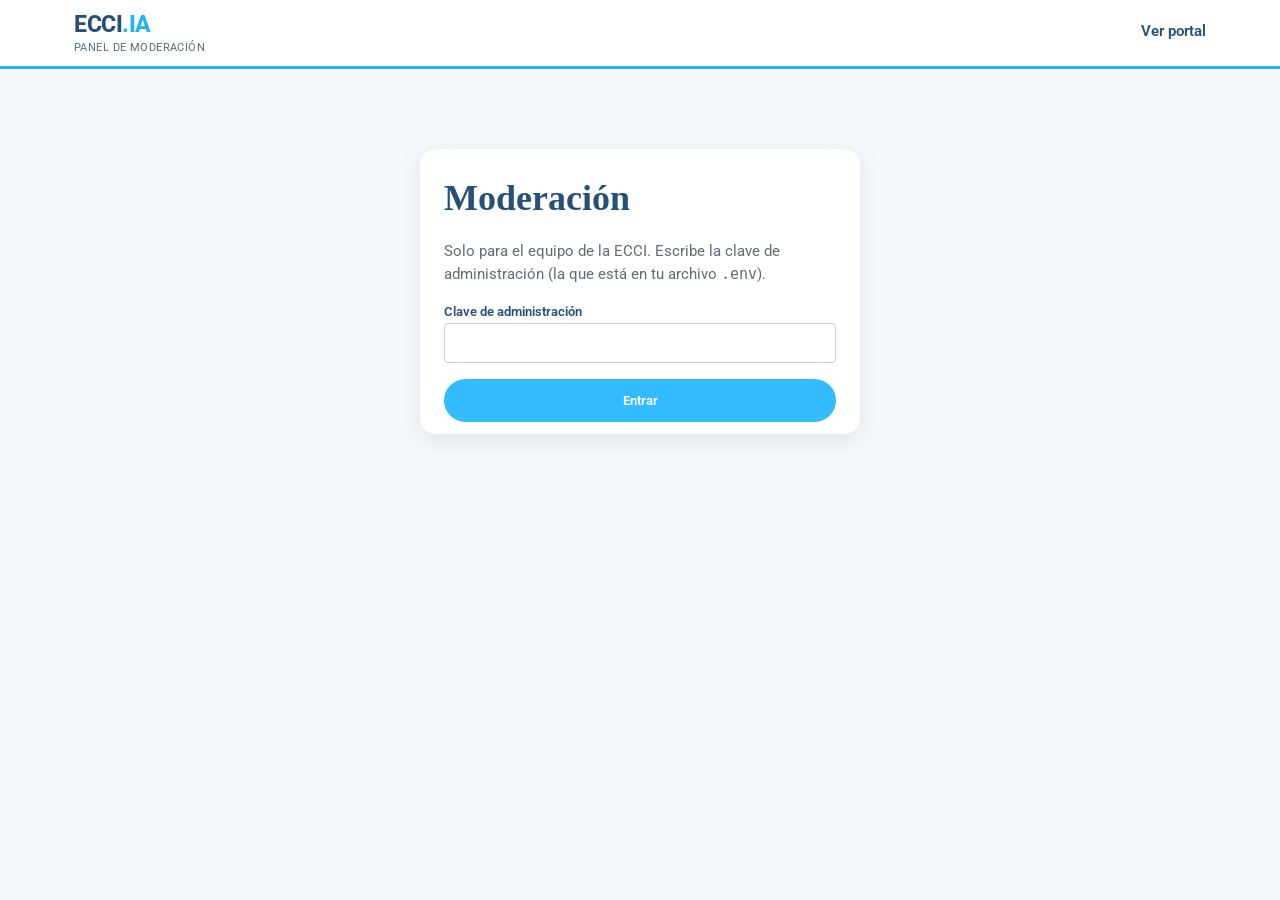
==== commit b72736da: "Diseño w3.ccs" ====
--- a/admin.html
+++ b/admin.html
@@ -9,52 +9,55 @@
   <link rel="stylesheet" href="w3.css">
   <link rel="stylesheet" href="ecci.css">
 </head>
-<body>
-  <header class="w3-bar w3-ucr w3-card">
-    <a class="w3-bar-item w3-button w3-padding-16" href="index.html" aria-label="Volver al portal ECCI.IA">
-      <b>ECCI<span class="w3-text-celeste">.IA</span></b> · Panel de moderación
-    </a>
-    <a href="index.html" id="ir-portal" class="w3-bar-item w3-button w3-right w3-padding-16">Ver portal</a>
+<body class="fondo-panel">
+  <header class="w3-white w3-bottombar w3-border-panel" style="border-bottom-width:3px!important">
+    <div class="ancho w3-bar w3-padding-small">
+      <a class="w3-bar-item marca-panel" href="index.html" aria-label="Volver al portal ECCI.IA">
+        <strong>ECCI<span>.IA</span></strong>
+        <small>Panel de moderación</small>
+      </a>
+      <a href="index.html" id="ir-portal" class="w3-bar-item w3-button w3-right w3-round w3-text-marino w3-padding-16" style="font-weight:600">Ver portal</a>
+    </div>
   </header>
 
   <main class="w3-container w3-padding-32 ancho">
 
-    <section id="acceso" class="w3-card w3-white w3-round w3-padding-large" style="max-width:480px;margin:0 auto">
-      <h1 class="w3-text-ucr">Moderación</h1>
-      <p>Solo para el equipo de la ECCI. Escribe la clave de administración (la que está en tu archivo <code>.env</code>).</p>
+    <section id="acceso" class="w3-white w3-round-xlarge w3-padding-large sombra-panel" style="max-width:440px;margin:48px auto">
+      <h1 class="letra-georgia w3-text-marino">Moderación</h1>
+      <p class="w3-text-suave">Solo para el equipo de la ECCI. Escribe la clave de administración (la que está en tu archivo <code>.env</code>).</p>
       <form id="form-acceso" autocomplete="off">
-        <label for="clave">Clave de administración</label>
+        <label for="clave" class="w3-text-marino">Clave de administración</label>
         <input type="password" id="clave" class="w3-input w3-border w3-round w3-margin-bottom" required minlength="1" autocomplete="off">
-        <button class="w3-button w3-ucr w3-round w3-block" type="submit">Entrar</button>
+        <button class="w3-button w3-azul-panel w3-block pildora" style="padding:12px!important" type="submit">Entrar</button>
         <p class="mensaje" id="msg-acceso" role="alert"></p>
       </form>
     </section>
 
     <section id="panel" hidden>
-      <div class="w3-bar">
-        <h1 class="w3-bar-item w3-padding-small w3-text-ucr sin-margen">Panel de moderación</h1>
-        <button class="w3-bar-item w3-button w3-light-grey w3-round w3-right" id="salir" type="button">Cerrar sesión</button>
+      <div class="w3-bar w3-margin-bottom">
+        <h1 class="w3-bar-item w3-padding-small letra-georgia w3-text-marino sin-margen">Panel de moderación</h1>
+        <button class="w3-bar-item w3-button w3-white w3-border pildora w3-right" id="salir" type="button">Cerrar sesión</button>
       </div>
 
       <!-- Contadores: los llena el script -->
-      <div class="w3-row-padding w3-section" id="resumen" style="margin:0 -16px"></div>
-
-      <div class="w3-bar w3-white w3-card w3-round" role="tablist">
-        <button type="button" id="tab-noticias" class="w3-bar-item w3-button w3-ucr" role="tab">Noticias</button>
-        <button type="button" id="tab-opiniones" class="w3-bar-item w3-button" role="tab">Opiniones</button>
-        <button type="button" id="tab-videos" class="w3-bar-item w3-button" role="tab">Videos</button>
-        <button type="button" id="tab-comentarios" class="w3-bar-item w3-button" role="tab">Comentarios</button>
+      <div class="w3-row-padding" id="resumen" style="margin:0 -16px"></div>
+
+      <div class="w3-section" role="tablist">
+        <button type="button" id="tab-noticias" class="w3-button pildora w3-border w3-border-panel w3-azul-panel" role="tab">Noticias</button>
+        <button type="button" id="tab-opiniones" class="w3-button pildora w3-border w3-border-panel w3-white" role="tab">Opiniones</button>
+        <button type="button" id="tab-videos" class="w3-button pildora w3-border w3-border-panel w3-white" role="tab">Videos</button>
+        <button type="button" id="tab-comentarios" class="w3-button pildora w3-border w3-border-panel w3-white" role="tab">Comentarios</button>
       </div>
 
       <div class="w3-section">
-        <label for="filtro">Mostrar</label>
-        <select id="filtro" class="w3-select w3-border w3-round" style="width:auto">
+        <label for="filtro" class="w3-text-marino">Mostrar</label>
+        <select id="filtro" class="w3-select w3-border w3-round" style="width:auto;min-width:170px">
           <option value="pendiente">Pendientes</option>
           <option value="aprobada">Aprobadas</option>
           <option value="rechazada">Rechazadas</option>
           <option value="todas">Todas</option>
         </select>
-        <button class="w3-button w3-light-grey w3-round" id="recargar" type="button">Actualizar</button>
+        <button class="w3-button w3-white w3-border pildora" id="recargar" type="button">Actualizar</button>
       </div>
 
       <p class="mensaje" id="msg-panel" role="alert"></p>
@@ -168,16 +171,16 @@
       partes.forEach(function (p) {
         var n = p[1] || 0;
         var col = crear("div", "w3-quarter w3-margin-bottom");
-        var c = crear("div", "w3-card w3-round w3-padding w3-center " + (p[2] && n > 0 ? "w3-amber" : "w3-white"));
-        c.appendChild(crear("div", "w3-xxlarge", String(n)));
-        c.appendChild(crear("span", "", p[0]));
+        var c = crear("div", "w3-white w3-round-large w3-padding w3-leftbar sombra-panel " + (p[2] && n > 0 ? "w3-border-amber" : "w3-border-panel"));
+        c.appendChild(crear("div", "w3-xxlarge w3-text-marino", String(n))).style.fontWeight = "800";
+        c.appendChild(crear("span", "w3-small w3-text-suave", p[0])).style.fontWeight = "600";
         col.appendChild(c);
         cont.appendChild(col);
       });
     }
 
     function accion(texto, clase, fn) {
-      var b = crear("button", "w3-button w3-round w3-margin-right " + clase, texto);
+      var b = crear("button", "w3-button pildora w3-margin-right " + clase, texto);
       b.type = "button";
       b.addEventListener("click", function () { b.disabled = true; fn().then(null, function () {}).then(function () { b.disabled = false; }); });
       return b;
@@ -188,19 +191,19 @@
       return pedir(metodo, ruta, cuerpo).then(cargar, errorPanel);
     }
 
-    var COLOR_ESTADO = { pendiente: "w3-amber", aprobada: "w3-green", rechazada: "w3-red" };
+    var COLOR_ESTADO = { pendiente: "w3-pale-yellow", aprobada: "w3-pale-green", rechazada: "w3-pale-red" };
 
     function tarjeta(d) {
-      var it = crear("article", "w3-card w3-white w3-round w3-padding w3-margin-bottom");
+      var it = crear("article", "w3-white w3-round-large w3-padding-large w3-margin-bottom sombra-panel");
       var et = crear("div");
-      et.appendChild(crear("span", "w3-tag w3-round " + (COLOR_ESTADO[d.estado] || "w3-grey"), d.estado));
+      et.appendChild(crear("span", "w3-tag w3-round mayus w3-small " + (COLOR_ESTADO[d.estado] || "w3-light-grey"), d.estado));
       et.appendChild(document.createTextNode(" "));
       if (tipo !== "opiniones" && d.categoria) { et.appendChild(crear("span", "w3-tag w3-light-grey w3-round", d.categoria)); }
       if (tipo === "opiniones" && d.tema) { et.appendChild(crear("span", "w3-tag w3-light-grey w3-round", d.tema)); }
       it.appendChild(et);
 
       if (tipo === "noticias") {
-        it.appendChild(crear("h3", "", d.titulo));
+        it.appendChild(crear("h3", "letra-georgia w3-text-marino w3-large sin-margen", d.titulo));
         var meta = "Por " + d.autor + (d.correo ? " · " + d.correo : "") + " · " + fecha(d.fecha_creacion);
         it.appendChild(crear("p", "w3-small w3-text-grey", meta));
         it.appendChild(crear("p", "", d.resumen));
@@ -213,7 +216,7 @@
         det.appendChild(div);
         it.appendChild(det);
       } else if (tipo === "videos") {
-        it.appendChild(crear("h3", "", d.titulo));
+        it.appendChild(crear("h3", "letra-georgia w3-text-marino w3-large sin-margen", d.titulo));
         it.appendChild(crear("p", "w3-small w3-text-grey", "Por " + d.autor + (d.correo ? " · " + d.correo : "") + " · " + fecha(d.fecha_creacion)));
         if (d.descripcion) { it.appendChild(crear("p", "", d.descripcion)); }
         if (/^[A-Za-z0-9_-]{11}$/.test(d.youtube_id || "")) {
@@ -223,7 +226,7 @@
           mini.loading = "lazy";
           it.appendChild(mini);
           it.appendChild(crear("br"));
-          var ver = crear("a", "w3-text-ucr", "Ver el video en YouTube ↗");
+          var ver = crear("a", "w3-text-azul-panel", "Ver el video en YouTube ↗");
           ver.href = "https://www.youtube.com/watch?v=" + d.youtube_id;
           ver.target = "_blank";
           ver.rel = "noopener noreferrer";
@@ -241,22 +244,22 @@
       }
 
       if (d.estado === "rechazada" && d.motivo_rechazo) {
-        it.appendChild(crear("p", "w3-text-red", "Motivo: " + d.motivo_rechazo));
+        it.appendChild(crear("p", "w3-pale-red w3-padding-small w3-round", "Motivo: " + d.motivo_rechazo));
       }
 
       var base = "/api/admin/" + tipo + "/" + encodeURIComponent(d.id);
       var ac = crear("div", "w3-padding-16");
       if (d.estado !== "aprobada") {
-        ac.appendChild(accion("Aprobar", "w3-green", function () { return ejecutar("POST", base + "/aprobar"); }));
+        ac.appendChild(accion("Aprobar", "w3-green w3-hover-teal", function () { return ejecutar("POST", base + "/aprobar"); }));
       }
       if (d.estado !== "rechazada") {
-        ac.appendChild(accion("Rechazar", "w3-orange", function () {
+        ac.appendChild(accion("Rechazar", "w3-white w3-border w3-text-red", function () {
           var motivo = window.prompt("Motivo del rechazo (opcional, máx. 300 caracteres):", "");
           if (motivo === null) { return Promise.resolve(); }
           return ejecutar("POST", base + "/rechazar", { motivo: motivo.slice(0, 300) });
         }));
       }
-      ac.appendChild(accion("Eliminar", "w3-red", function () {
+      ac.appendChild(accion("Eliminar", "w3-white w3-border w3-text-suave w3-hover-pale-red", function () {
         if (!window.confirm("¿Eliminar definitivamente? No se puede deshacer.")) { return Promise.resolve(); }
         return ejecutar("DELETE", base);
       }));
@@ -281,7 +284,8 @@
     function cambiarTab(nuevo) {
       tipo = nuevo;
       ["noticias", "opiniones", "videos", "comentarios"].forEach(function (t) {
-        $("tab-" + t).classList.toggle("w3-ucr", t === nuevo);
+        $("tab-" + t).classList.toggle("w3-azul-panel", t === nuevo);
+        $("tab-" + t).classList.toggle("w3-white", t !== nuevo);
       });
       cargar();
     }
--- a/ecci.css
+++ b/ecci.css
@@ -1,58 +1,125 @@
 /* =========================================================
    ECCI.IA: estilos propios encima de W3.CSS (w3.css)
-   Casi todo el diseño se hace con clases w3-... en el HTML.
-   Aquí solo van los colores de la UCR y lo que W3.CSS no trae.
+   La estructura (columnas, tarjetas, botones, ventanas) usa clases w3-... en el HTML.
+   Aquí van los colores de la UCR y el aspecto de "periódico digital".
    ========================================================= */
 
 /* ---------- Letras ---------- */
-body { font-family: "Roboto", "Segoe UI", Arial, sans-serif; background: #f3f4f6; }
-h1, h2, h3, h4 { font-family: "Roboto Condensed", "Arial Narrow", Arial, sans-serif; font-weight: 700; }
+body { font-family: "Roboto", "Segoe UI", Arial, sans-serif; color: #20242c; background: #fff; }
+.letra-titulo, h1, h2, h3, h4 { font-family: "Roboto Condensed", "Arial Narrow", Arial, sans-serif; font-weight: 800; }
+/* Letra de periódico para los titulares de las noticias */
+.letra-diario { font-family: "Merriweather", Georgia, serif !important; font-weight: 700; }
+.titular-principal { font-size: clamp(1.5rem, 2.6vw, 2.1rem) !important; line-height: 1.2; }
+.titular-lado { font-size: 1.02rem !important; line-height: 1.3; }
+.tarjeta-lado { padding-bottom: 22px; margin-bottom: 22px; }
+/* Botones y etiquetas en MAYÚSCULAS con letra condensada */
+.mayus { font-family: "Roboto Condensed", "Arial Narrow", Arial, sans-serif; font-weight: 700; text-transform: uppercase; letter-spacing: .05em; }
 
 /* ---------- Colores oficiales UCR (manual de identidad visual 2019, pág. 28) ----------
-   Se usan igual que los colores de W3: class="w3-ucr", "w3-text-ucr", etc. */
+   Se usan igual que los colores de W3: class="w3-ucr", "w3-text-ucr", "w3-border-ucr"... */
 .w3-ucr, .w3-hover-ucr:hover { color: #fff !important; background-color: #005da4 !important; }
+.w3-ucr-oscuro, .w3-hover-ucr-oscuro:hover { color: #fff !important; background-color: #00487f !important; }
 .w3-celeste, .w3-hover-celeste:hover { color: #0a2a4a !important; background-color: #00c0f3 !important; }
 .w3-marino, .w3-hover-marino:hover { color: #fff !important; background-color: #0a2a4a !important; }
+.w3-gris-suave { background-color: #f3f4f6 !important; }
 .w3-text-ucr { color: #005da4 !important; }
 .w3-text-celeste { color: #00c0f3 !important; }
+.w3-text-suave { color: #626a77 !important; }
+.w3-text-azul-claro { color: #a9c4de !important; }
 .w3-border-ucr { border-color: #005da4 !important; }
+.w3-border-celeste { border-color: #00c0f3 !important; }
+.w3-border-linea { border-color: #e3e5e8 !important; }
 
 /* Ancho máximo del contenido */
-.ancho { max-width: 1200px; margin: 0 auto; }
+.ancho { max-width: 1180px; margin-left: auto !important; margin-right: auto !important; }
+.sin-margen { margin: 0 !important; }
+html { scroll-behavior: smooth; scroll-padding-top: 150px; }
 
-/* ---------- Cinta de titulares que se mueve ---------- */
-.cinta { overflow: hidden; white-space: nowrap; }
-.cinta-pista { display: inline-block; animation: cinta 45s linear infinite; }
-.cinta-pista span { margin-right: 60px; }
+/* ---------- Encabezado: logos arriba (fijo al bajar) y barra azul de secciones ---------- */
+.encabezado { position: sticky; top: 0; z-index: 50; box-shadow: 0 2px 10px rgba(0, 0, 0, .08); }
+.w3-bar .marca { text-decoration: none; display: flex; align-items: center; gap: 14px; padding: 0; }
+.marca img { object-fit: contain; }
+.marca strong { font: 900 2rem "Merriweather", Georgia, serif; letter-spacing: -.03em; color: #15171c; }
+.marca small { display: block; white-space: nowrap; color: #626a77; font-weight: 500; text-transform: uppercase; font-size: .78rem; }
+.menu .w3-bar-item { padding: 12px 18px; font-size: .9rem; }
+
+/* ---------- Cinta "Última hora" ---------- */
+.fila-cinta { display: flex; align-items: center; }
+.fila-cinta > .w3-celeste { flex: none; padding: 8px 16px; font-size: .78rem; letter-spacing: .12em; }
+.cinta { flex: 1; overflow: hidden; white-space: nowrap; }
+.cinta-pista { display: inline-block; animation: cinta 60s linear infinite; }
+.cinta-pista span { margin-left: 24px; font-weight: 500; font-size: .9rem; }
+.cinta-pista span::before { content: "●"; color: #00c0f3; margin-right: 24px; }
 .cinta:hover .cinta-pista { animation-play-state: paused; }
 @keyframes cinta { to { transform: translateX(-50%); } }
 
-/* ---------- Carrusel horizontal de «Más noticias» ---------- */
-.carrusel { display: flex; gap: 16px; overflow-x: auto; scroll-snap-type: x mandatory; padding: 4px 4px 12px; }
-.carrusel > * { flex: 0 0 230px; scroll-snap-align: start; text-decoration: none; }
+/* ---------- Títulos de sección: barra azul a la izquierda ---------- */
+.titulo-seccion { padding-bottom: 9px; }
+.titulo-seccion h2 { font-size: 1.5rem; text-transform: uppercase; letter-spacing: .03em; padding-left: .8rem; margin: 0; }
+.titulo-seccion p { font-size: .92rem; margin: .3rem 0 0; }
+
+/* ---------- Categoría de una noticia (texto pequeño azul arriba del título) ---------- */
+.categoria { display: block; color: #005da4; font: 800 .78rem "Roboto Condensed", Arial, sans-serif; letter-spacing: .1em; text-transform: uppercase; margin-bottom: .4rem; }
 
 /* ---------- Fotos de las noticias (app.js pone la imagen de fondo) ---------- */
-.foto { height: 190px; background: linear-gradient(135deg, #005da4, #00c0f3) center / cover no-repeat; }
-.foto-mini { height: 120px; }
-.foto-ultima { width: 100%; max-height: 420px; object-fit: cover; }
+/* Sin foto se ve un degradado azul/celeste con rayas */
+.foto { position: relative; height: 190px; border-radius: 4px; overflow: hidden;
+  background: linear-gradient(135deg, #005da4, #00c0f3) center / cover no-repeat; }
+.foto::after { content: ""; position: absolute; inset: 0;
+  background: radial-gradient(circle at 80% 20%, rgba(255,255,255,.3) 0, transparent 40%),
+              repeating-linear-gradient(135deg, rgba(255,255,255,.07) 0 12px, transparent 12px 24px); }
+.foto.con-foto::after { display: none; }
+.foto-b { background-image: linear-gradient(135deg, #0a2a4a, #005da4); }
+.foto-c { background-image: linear-gradient(135deg, #00487f, #00c0f3); }
+.foto-grande { height: auto; aspect-ratio: 16 / 9; }
+.foto-lado { height: 100%; min-height: 230px; }
+.foto-mini { height: 140px; border-radius: 0; }
+
+/* Titulares de las noticias */
+.titular { color: #15171c; text-decoration: none; }
+.titular:hover { color: #005da4; }
+/* Corta el resumen a 2 líneas */
+.dos-lineas { display: -webkit-box; -webkit-line-clamp: 2; -webkit-box-orient: vertical; overflow: hidden; }
+
+/* ---------- Carrusel horizontal de «Más noticias» ---------- */
+.carrusel { display: flex; gap: 16px; overflow-x: auto; scroll-snap-type: x mandatory; scroll-behavior: smooth; padding-bottom: 12px; }
+.carrusel > * { flex: 0 0 270px; scroll-snap-align: start; text-decoration: none; display: flex; flex-direction: column; }
+.carrusel > * > .w3-container { flex: 1; display: flex; flex-direction: column; }
+.carrusel small { margin-top: auto; }
+.carrusel::-webkit-scrollbar { height: 8px; }
+.carrusel::-webkit-scrollbar-thumb { background: #626a77; }
+.carrusel > a:hover { box-shadow: 0 8px 24px rgba(0, 0, 0, .12); }
+.carrusel > a:hover .letra-diario { color: #005da4; }
+
+/* ---------- Última noticia ---------- */
+.foto-ultima { width: 100%; aspect-ratio: 4 / 3; object-fit: cover; border-radius: 4px; display: block; }
+.titular-grande { font: 900 clamp(1.6rem, 3vw, 2.4rem)/1.2 "Merriweather", Georgia, serif; color: #15171c; margin: .2rem 0 1rem; }
 
 /* ---------- Videos 16:9 ---------- */
-.video-marco { width: 100%; aspect-ratio: 16 / 9; border: 0; padding: 0; cursor: pointer;
-  background: #000 center / cover no-repeat; display: block; }
-.video-marco .w3-display-middle { font-size: 40px; opacity: .9; }
+.video-marco { width: 100%; aspect-ratio: 16 / 9; border: 0; padding: 0; cursor: pointer; display: block; border-radius: 4px;
+  background: #0a2a4a center / cover no-repeat; }
+.boton-play { width: 56px; height: 56px; line-height: 56px; font-size: 22px; padding-left: 4px; }
 
-/* ---------- Tema del debate (cambia solo cada 7 s) ---------- */
-#tema-debate { transition: opacity .5s; }
-#tema-debate.saliendo { opacity: 0; }
+/* ---------- Opinión ---------- */
+#tema-debate { transition: opacity .5s ease, transform .5s ease; }
+#tema-debate.saliendo { opacity: 0; transform: translateY(8px); }
+.avatar { width: 46px; height: 46px; line-height: 46px; font-weight: 800; font-size: 1.1rem; flex: none; }
+.opinion { display: flex; gap: 16px; }
+.opinion > div:not(.avatar) { flex: 1; min-width: 0; }
+.pildora { border-radius: 999px !important; padding: 4px 12px !important; font-weight: 600; font-size: .85rem; }
 
 /* ---------- Avisos de formularios ---------- */
 .mensaje:empty { display: none; }
 
+/* Las cajas de texto se ponen azules al escribir */
+.w3-input:focus, .w3-select:focus { outline: none; border-color: #005da4 !important; }
+label { font-weight: 600; font-size: .88rem; }
+
 /* ---------- Animaciones al hacer scroll (las activa animaciones.js) ---------- */
 .barra-progreso {
-  position: fixed; top: 0; left: 0; height: 4px; width: 100%; z-index: 100;
+  position: fixed; top: 0; left: 0; height: 3px; width: 100%; z-index: 100;
   transform-origin: 0 50%; transform: scaleX(0); pointer-events: none;
-  background: linear-gradient(90deg, #00b4d8, #2fa7f7, #04b7fd);
+  background: #00c0f3;
 }
 .anim {
   opacity: 0;
@@ -66,14 +133,32 @@
 .anim-desenfoque { transform: translateY(20px); filter: blur(8px); }
 .anim.visible { opacity: 1; transform: none; filter: none; }
 
+/* ---------- Celular ---------- */
+@media (max-width: 600px) {
+  .marca strong { font-size: 1.5rem; }
+  .marca small { display: none; }
+  .menu .w3-bar-item { padding: 10px 12px; font-size: .8rem; }
+  .fila-cinta > .w3-celeste { padding: 8px; font-size: .7rem; }
+  .foto-lado { min-height: 120px; }
+}
+
 @media (prefers-reduced-motion: reduce) {
+  html { scroll-behavior: auto; }
   .anim, .anim.visible { opacity: 1 !important; transform: none !important; filter: none !important; transition: none !important; }
   .cinta-pista { animation: none; }
   .barra-progreso { display: none; }
 }
 
-/* La barra de arriba es fija: al saltar a una sección, que el título no quede tapado */
-html { scroll-padding-top: 80px; }
-
-/* Quita el margen (W3.CSS no trae esta clase) */
-.sin-margen { margin: 0 !important; }
+/* ---------- Panel de moderación (admin.html): tonos celestes del diseño original ---------- */
+.fondo-panel { background: #f5f9fc; }
+.w3-azul-panel, .w3-hover-azul-panel:hover { color: #fff !important; background-color: #34bbff !important; }
+.w3-text-azul-panel { color: #34bbff !important; font-weight: 700; }
+.w3-text-marino { color: #26507a !important; }
+.w3-border-panel { border-color: #1fb6f0 !important; }
+.letra-georgia { font-family: Georgia, "Times New Roman", serif !important; font-weight: 800; }
+.sombra-panel { box-shadow: 0 6px 24px rgba(10, 37, 64, .10); }
+.marca-panel { text-decoration: none; line-height: 1.1; }
+.marca-panel strong { display: block; font-size: 1.55rem; font-weight: 800; color: #26507a; letter-spacing: -.02em; }
+.marca-panel strong span { color: #1fb6f0; }
+.marca-panel small { color: #5d6b7e; font-size: .72rem; letter-spacing: .04em; text-transform: uppercase; }
+#lista p { white-space: pre-line; overflow-wrap: anywhere; }
